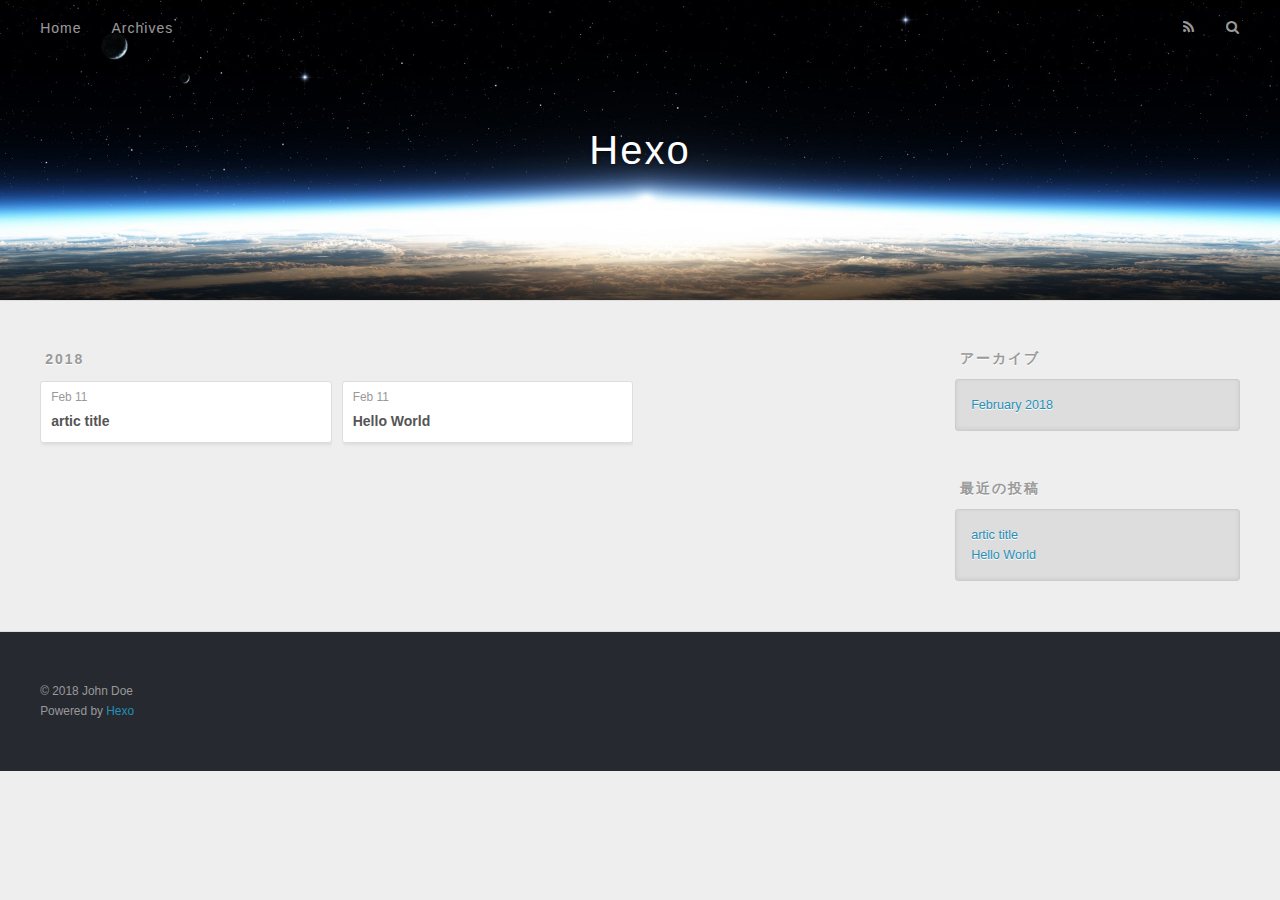
==== archives/index.html @ fb7ebce8 "Site updated: 2018-02-11 19:22:36" ====
<!DOCTYPE html>
<html>
<head>
  <meta charset="utf-8">
  

  
  <title>アーカイブ | Hexo</title>
  <meta name="viewport" content="width=device-width, initial-scale=1, maximum-scale=1">
  <meta property="og:type" content="website">
<meta property="og:title" content="Hexo">
<meta property="og:url" content="http://yoursite.com/archives/index.html">
<meta property="og:site_name" content="Hexo">
<meta name="twitter:card" content="summary">
<meta name="twitter:title" content="Hexo">
  
    <link rel="alternate" href="/atom.xml" title="Hexo" type="application/atom+xml">
  
  
    <link rel="icon" href="/favicon.png">
  
  
    <link href="//fonts.googleapis.com/css?family=Source+Code+Pro" rel="stylesheet" type="text/css">
  
  <link rel="stylesheet" href="/css/style.css">
</head>

<body>
  <div id="container">
    <div id="wrap">
      <header id="header">
  <div id="banner"></div>
  <div id="header-outer" class="outer">
    <div id="header-title" class="inner">
      <h1 id="logo-wrap">
        <a href="/" id="logo">Hexo</a>
      </h1>
      
    </div>
    <div id="header-inner" class="inner">
      <nav id="main-nav">
        <a id="main-nav-toggle" class="nav-icon"></a>
        
          <a class="main-nav-link" href="/">Home</a>
        
          <a class="main-nav-link" href="/archives">Archives</a>
        
      </nav>
      <nav id="sub-nav">
        
          <a id="nav-rss-link" class="nav-icon" href="/atom.xml" title="RSSフィード"></a>
        
        <a id="nav-search-btn" class="nav-icon" title="検索"></a>
      </nav>
      <div id="search-form-wrap">
        <form action="//google.com/search" method="get" accept-charset="UTF-8" class="search-form"><input type="search" name="q" class="search-form-input" placeholder="Search"><button type="submit" class="search-form-submit">&#xF002;</button><input type="hidden" name="sitesearch" value="http://yoursite.com"></form>
      </div>
    </div>
  </div>
</header>
      <div class="outer">
        <section id="main">
  
  
    
    
      
      
      <section class="archives-wrap">
        <div class="archive-year-wrap">
          <a href="/archives/2018" class="archive-year">2018</a>
        </div>
        <div class="archives">
    
    <article class="archive-article archive-type-post">
  <div class="archive-article-inner">
    <header class="archive-article-header">
      <a href="/2018/02/11/artic-title/" class="archive-article-date">
  <time datetime="2018-02-11T11:11:58.000Z" itemprop="datePublished">Feb 11</time>
</a>
      
  
    <h1 itemprop="name">
      <a class="archive-article-title" href="/2018/02/11/artic-title/">artic title</a>
    </h1>
  

    </header>
  </div>
</article>
  
    
    
    <article class="archive-article archive-type-post">
  <div class="archive-article-inner">
    <header class="archive-article-header">
      <a href="/2018/02/11/hello-world/" class="archive-article-date">
  <time datetime="2018-02-11T07:10:12.620Z" itemprop="datePublished">Feb 11</time>
</a>
      
  
    <h1 itemprop="name">
      <a class="archive-article-title" href="/2018/02/11/hello-world/">Hello World</a>
    </h1>
  

    </header>
  </div>
</article>
  
  
    </div></section>
  


</section>
        
          <aside id="sidebar">
  
    

  
    

  
    
  
    
  <div class="widget-wrap">
    <h3 class="widget-title">アーカイブ</h3>
    <div class="widget">
      <ul class="archive-list"><li class="archive-list-item"><a class="archive-list-link" href="/archives/2018/02/">February 2018</a></li></ul>
    </div>
  </div>


  
    
  <div class="widget-wrap">
    <h3 class="widget-title">最近の投稿</h3>
    <div class="widget">
      <ul>
        
          <li>
            <a href="/2018/02/11/artic-title/">artic title</a>
          </li>
        
          <li>
            <a href="/2018/02/11/hello-world/">Hello World</a>
          </li>
        
      </ul>
    </div>
  </div>

  
</aside>
        
      </div>
      <footer id="footer">
  
  <div class="outer">
    <div id="footer-info" class="inner">
      &copy; 2018 John Doe<br>
      Powered by <a href="http://hexo.io/" target="_blank">Hexo</a>
    </div>
  </div>
</footer>
    </div>
    <nav id="mobile-nav">
  
    <a href="/" class="mobile-nav-link">Home</a>
  
    <a href="/archives" class="mobile-nav-link">Archives</a>
  
</nav>
    

<script src="//ajax.googleapis.com/ajax/libs/jquery/2.0.3/jquery.min.js"></script>


  <link rel="stylesheet" href="/fancybox/jquery.fancybox.css">
  <script src="/fancybox/jquery.fancybox.pack.js"></script>


<script src="/js/script.js"></script>



  </div>
</body>
</html>
---- css/style.css ----
body {
  width: 100%;
}
body:before,
body:after {
  content: "";
  display: table;
}
body:after {
  clear: both;
}
html,
body,
div,
span,
applet,
object,
iframe,
h1,
h2,
h3,
h4,
h5,
h6,
p,
blockquote,
pre,
a,
abbr,
acronym,
address,
big,
cite,
code,
del,
dfn,
em,
img,
ins,
kbd,
q,
s,
samp,
small,
strike,
strong,
sub,
sup,
tt,
var,
dl,
dt,
dd,
ol,
ul,
li,
fieldset,
form,
label,
legend,
table,
caption,
tbody,
tfoot,
thead,
tr,
th,
td {
  margin: 0;
  padding: 0;
  border: 0;
  outline: 0;
  font-weight: inherit;
  font-style: inherit;
  font-family: inherit;
  font-size: 100%;
  vertical-align: baseline;
}
body {
  line-height: 1;
  color: #000;
  background: #fff;
}
ol,
ul {
  list-style: none;
}
table {
  border-collapse: separate;
  border-spacing: 0;
  vertical-align: middle;
}
caption,
th,
td {
  text-align: left;
  font-weight: normal;
  vertical-align: middle;
}
a img {
  border: none;
}
input,
button {
  margin: 0;
  padding: 0;
}
input::-moz-focus-inner,
button::-moz-focus-inner {
  border: 0;
  padding: 0;
}
@font-face {
  font-family: FontAwesome;
  font-style: normal;
  font-weight: normal;
  src: url("fonts/fontawesome-webfont.eot?v=#4.0.3");
  src: url("fonts/fontawesome-webfont.eot?#iefix&v=#4.0.3") format("embedded-opentype"), url("fonts/fontawesome-webfont.woff?v=#4.0.3") format("woff"), url("fonts/fontawesome-webfont.ttf?v=#4.0.3") format("truetype"), url("fonts/fontawesome-webfont.svg#fontawesomeregular?v=#4.0.3") format("svg");
}
html,
body,
#container {
  height: 100%;
}
body {
  background: #eee;
  font: 14px -apple-system, BlinkMacSystemFont, "Segoe UI", "Roboto", "Oxygen", "Ubuntu", "Cantarell", "Fira Sans", "Droid Sans", "Helvetica Neue", sans-serif;
  -webkit-text-size-adjust: 100%;
}
.outer {
  max-width: 1220px;
  margin: 0 auto;
  padding: 0 20px;
}
.outer:before,
.outer:after {
  content: "";
  display: table;
}
.outer:after {
  clear: both;
}
.inner {
  display: inline;
  float: left;
  width: 98.33333333333333%;
  margin: 0 0.833333333333333%;
}
.left,
.alignleft {
  float: left;
}
.right,
.alignright {
  float: right;
}
.clear {
  clear: both;
}
#container {
  position: relative;
}
.mobile-nav-on {
  overflow: hidden;
}
#wrap {
  height: 100%;
  width: 100%;
  position: absolute;
  top: 0;
  left: 0;
  -webkit-transition: 0.2s ease-out;
  -moz-transition: 0.2s ease-out;
  -ms-transition: 0.2s ease-out;
  transition: 0.2s ease-out;
  z-index: 1;
  background: #eee;
}
.mobile-nav-on #wrap {
  left: 280px;
}
@media screen and (min-width: 768px) {
  #main {
    display: inline;
    float: left;
    width: 73.33333333333333%;
    margin: 0 0.833333333333333%;
  }
}
.article-date,
.article-category-link,
.archive-year,
.widget-title {
  text-decoration: none;
  text-transform: uppercase;
  letter-spacing: 2px;
  color: #999;
  margin-bottom: 1em;
  margin-left: 5px;
  line-height: 1em;
  text-shadow: 0 1px #fff;
  font-weight: bold;
}
.article-inner,
.archive-article-inner {
  background: #fff;
  -webkit-box-shadow: 1px 2px 3px #ddd;
  box-shadow: 1px 2px 3px #ddd;
  border: 1px solid #ddd;
  border-radius: 3px;
}
.article-entry h1,
.widget h1 {
  font-size: 2em;
}
.article-entry h2,
.widget h2 {
  font-size: 1.5em;
}
.article-entry h3,
.widget h3 {
  font-size: 1.3em;
}
.article-entry h4,
.widget h4 {
  font-size: 1.2em;
}
.article-entry h5,
.widget h5 {
  font-size: 1em;
}
.article-entry h6,
.widget h6 {
  font-size: 1em;
  color: #999;
}
.article-entry hr,
.widget hr {
  border: 1px dashed #ddd;
}
.article-entry strong,
.widget strong {
  font-weight: bold;
}
.article-entry em,
.widget em,
.article-entry cite,
.widget cite {
  font-style: italic;
}
.article-entry sup,
.widget sup,
.article-entry sub,
.widget sub {
  font-size: 0.75em;
  line-height: 0;
  position: relative;
  vertical-align: baseline;
}
.article-entry sup,
.widget sup {
  top: -0.5em;
}
.article-entry sub,
.widget sub {
  bottom: -0.2em;
}
.article-entry small,
.widget small {
  font-size: 0.85em;
}
.article-entry acronym,
.widget acronym,
.article-entry abbr,
.widget abbr {
  border-bottom: 1px dotted;
}
.article-entry ul,
.widget ul,
.article-entry ol,
.widget ol,
.article-entry dl,
.widget dl {
  margin: 0 20px;
  line-height: 1.6em;
}
.article-entry ul ul,
.widget ul ul,
.article-entry ol ul,
.widget ol ul,
.article-entry ul ol,
.widget ul ol,
.article-entry ol ol,
.widget ol ol {
  margin-top: 0;
  margin-bottom: 0;
}
.article-entry ul,
.widget ul {
  list-style: disc;
}
.article-entry ol,
.widget ol {
  list-style: decimal;
}
.article-entry dt,
.widget dt {
  font-weight: bold;
}
#header {
  height: 300px;
  position: relative;
  border-bottom: 1px solid #ddd;
}
#header:before,
#header:after {
  content: "";
  position: absolute;
  left: 0;
  right: 0;
  height: 40px;
}
#header:before {
  top: 0;
  background: -webkit-linear-gradient(rgba(0,0,0,0.2), transparent);
  background: -moz-linear-gradient(rgba(0,0,0,0.2), transparent);
  background: -ms-linear-gradient(rgba(0,0,0,0.2), transparent);
  background: linear-gradient(rgba(0,0,0,0.2), transparent);
}
#header:after {
  bottom: 0;
  background: -webkit-linear-gradient(transparent, rgba(0,0,0,0.2));
  background: -moz-linear-gradient(transparent, rgba(0,0,0,0.2));
  background: -ms-linear-gradient(transparent, rgba(0,0,0,0.2));
  background: linear-gradient(transparent, rgba(0,0,0,0.2));
}
#header-outer {
  height: 100%;
  position: relative;
}
#header-inner {
  position: relative;
  overflow: hidden;
}
#banner {
  position: absolute;
  top: 0;
  left: 0;
  width: 100%;
  height: 100%;
  background: url("images/banner.jpg") center #000;
  -webkit-background-size: cover;
  -moz-background-size: cover;
  background-size: cover;
  z-index: -1;
}
#header-title {
  text-align: center;
  height: 40px;
  position: absolute;
  top: 50%;
  left: 0;
  margin-top: -20px;
}
#logo,
#subtitle {
  text-decoration: none;
  color: #fff;
  font-weight: 300;
  text-shadow: 0 1px 4px rgba(0,0,0,0.3);
}
#logo {
  font-size: 40px;
  line-height: 40px;
  letter-spacing: 2px;
}
#subtitle {
  font-size: 16px;
  line-height: 16px;
  letter-spacing: 1px;
}
#subtitle-wrap {
  margin-top: 16px;
}
#main-nav {
  float: left;
  margin-left: -15px;
}
.nav-icon,
.main-nav-link {
  float: left;
  color: #fff;
  opacity: 0.6;
  text-decoration: none;
  text-shadow: 0 1px rgba(0,0,0,0.2);
  -webkit-transition: opacity 0.2s;
  -moz-transition: opacity 0.2s;
  -ms-transition: opacity 0.2s;
  transition: opacity 0.2s;
  display: block;
  padding: 20px 15px;
}
.nav-icon:hover,
.main-nav-link:hover {
  opacity: 1;
}
.nav-icon {
  font-family: FontAwesome;
  text-align: center;
  font-size: 14px;
  width: 14px;
  height: 14px;
  padding: 20px 15px;
  position: relative;
  cursor: pointer;
}
.main-nav-link {
  font-weight: 300;
  letter-spacing: 1px;
}
@media screen and (max-width: 479px) {
  .main-nav-link {
    display: none;
  }
}
#main-nav-toggle {
  display: none;
}
#main-nav-toggle:before {
  content: "\f0c9";
}
@media screen and (max-width: 479px) {
  #main-nav-toggle {
    display: block;
  }
}
#sub-nav {
  float: right;
  margin-right: -15px;
}
#nav-rss-link:before {
  content: "\f09e";
}
#nav-search-btn:before {
  content: "\f002";
}
#search-form-wrap {
  position: absolute;
  top: 15px;
  width: 150px;
  height: 30px;
  right: -150px;
  opacity: 0;
  -webkit-transition: 0.2s ease-out;
  -moz-transition: 0.2s ease-out;
  -ms-transition: 0.2s ease-out;
  transition: 0.2s ease-out;
}
#search-form-wrap.on {
  opacity: 1;
  right: 0;
}
@media screen and (max-width: 479px) {
  #search-form-wrap {
    width: 100%;
    right: -100%;
  }
}
.search-form {
  position: absolute;
  top: 0;
  left: 0;
  right: 0;
  background: #fff;
  padding: 5px 15px;
  border-radius: 15px;
  -webkit-box-shadow: 0 0 10px rgba(0,0,0,0.3);
  box-shadow: 0 0 10px rgba(0,0,0,0.3);
}
.search-form-input {
  border: none;
  background: none;
  color: #555;
  width: 100%;
  font: 13px -apple-system, BlinkMacSystemFont, "Segoe UI", "Roboto", "Oxygen", "Ubuntu", "Cantarell", "Fira Sans", "Droid Sans", "Helvetica Neue", sans-serif;
  outline: none;
}
.search-form-input::-webkit-search-results-decoration,
.search-form-input::-webkit-search-cancel-button {
  -webkit-appearance: none;
}
.search-form-submit {
  position: absolute;
  top: 50%;
  right: 10px;
  margin-top: -7px;
  font: 13px FontAwesome;
  border: none;
  background: none;
  color: #bbb;
  cursor: pointer;
}
.search-form-submit:hover,
.search-form-submit:focus {
  color: #777;
}
.article {
  margin: 50px 0;
}
.article-inner {
  overflow: hidden;
}
.article-meta:before,
.article-meta:after {
  content: "";
  display: table;
}
.article-meta:after {
  clear: both;
}
.article-date {
  float: left;
}
.article-category {
  float: left;
  line-height: 1em;
  color: #ccc;
  text-shadow: 0 1px #fff;
  margin-left: 8px;
}
.article-category:before {
  content: "\2022";
}
.article-category-link {
  margin: 0 12px 1em;
}
.article-header {
  padding: 20px 20px 0;
}
.article-title {
  text-decoration: none;
  font-size: 2em;
  font-weight: bold;
  color: #555;
  line-height: 1.1em;
  -webkit-transition: color 0.2s;
  -moz-transition: color 0.2s;
  -ms-transition: color 0.2s;
  transition: color 0.2s;
}
a.article-title:hover {
  color: #258fb8;
}
.article-entry {
  color: #555;
  padding: 0 20px;
}
.article-entry:before,
.article-entry:after {
  content: "";
  display: table;
}
.article-entry:after {
  clear: both;
}
.article-entry p,
.article-entry table {
  line-height: 1.6em;
  margin: 1.6em 0;
}
.article-entry h1,
.article-entry h2,
.article-entry h3,
.article-entry h4,
.article-entry h5,
.article-entry h6 {
  font-weight: bold;
}
.article-entry h1,
.article-entry h2,
.article-entry h3,
.article-entry h4,
.article-entry h5,
.article-entry h6 {
  line-height: 1.1em;
  margin: 1.1em 0;
}
.article-entry a {
  color: #258fb8;
  text-decoration: none;
}
.article-entry a:hover {
  text-decoration: underline;
}
.article-entry ul,
.article-entry ol,
.article-entry dl {
  margin-top: 1.6em;
  margin-bottom: 1.6em;
}
.article-entry img,
.article-entry video {
  max-width: 100%;
  height: auto;
  display: block;
  margin: auto;
}
.article-entry iframe {
  border: none;
}
.article-entry table {
  width: 100%;
  border-collapse: collapse;
  border-spacing: 0;
}
.article-entry th {
  font-weight: bold;
  border-bottom: 3px solid #ddd;
  padding-bottom: 0.5em;
}
.article-entry td {
  border-bottom: 1px solid #ddd;
  padding: 10px 0;
}
.article-entry blockquote {
  font-family: Georgia, "Times New Roman", serif;
  font-size: 1.4em;
  margin: 1.6em 20px;
  text-align: center;
}
.article-entry blockquote footer {
  font-size: 14px;
  margin: 1.6em 0;
  font-family: -apple-system, BlinkMacSystemFont, "Segoe UI", "Roboto", "Oxygen", "Ubuntu", "Cantarell", "Fira Sans", "Droid Sans", "Helvetica Neue", sans-serif;
}
.article-entry blockquote footer cite:before {
  content: "—";
  padding: 0 0.5em;
}
.article-entry .pullquote {
  text-align: left;
  width: 45%;
  margin: 0;
}
.article-entry .pullquote.left {
  margin-left: 0.5em;
  margin-right: 1em;
}
.article-entry .pullquote.right {
  margin-right: 0.5em;
  margin-left: 1em;
}
.article-entry .caption {
  color: #999;
  display: block;
  font-size: 0.9em;
  margin-top: 0.5em;
  position: relative;
  text-align: center;
}
.article-entry .video-container {
  position: relative;
  padding-top: 56.25%;
  height: 0;
  overflow: hidden;
}
.article-entry .video-container iframe,
.article-entry .video-container object,
.article-entry .video-container embed {
  position: absolute;
  top: 0;
  left: 0;
  width: 100%;
  height: 100%;
  margin-top: 0;
}
.article-more-link a {
  display: inline-block;
  line-height: 1em;
  padding: 6px 15px;
  border-radius: 15px;
  background: #eee;
  color: #999;
  text-shadow: 0 1px #fff;
  text-decoration: none;
}
.article-more-link a:hover {
  background: #258fb8;
  color: #fff;
  text-decoration: none;
  text-shadow: 0 1px #1e7293;
}
.article-footer {
  font-size: 0.85em;
  line-height: 1.6em;
  border-top: 1px solid #ddd;
  padding-top: 1.6em;
  margin: 0 20px 20px;
}
.article-footer:before,
.article-footer:after {
  content: "";
  display: table;
}
.article-footer:after {
  clear: both;
}
.article-footer a {
  color: #999;
  text-decoration: none;
}
.article-footer a:hover {
  color: #555;
}
.article-tag-list-item {
  float: left;
  margin-right: 10px;
}
.article-tag-list-link:before {
  content: "#";
}
.article-comment-link {
  float: right;
}
.article-comment-link:before {
  content: "\f075";
  font-family: FontAwesome;
  padding-right: 8px;
}
.article-share-link {
  cursor: pointer;
  float: right;
  margin-left: 20px;
}
.article-share-link:before {
  content: "\f064";
  font-family: FontAwesome;
  padding-right: 6px;
}
#article-nav {
  position: relative;
}
#article-nav:before,
#article-nav:after {
  content: "";
  display: table;
}
#article-nav:after {
  clear: both;
}
@media screen and (min-width: 768px) {
  #article-nav {
    margin: 50px 0;
  }
  #article-nav:before {
    width: 8px;
    height: 8px;
    position: absolute;
    top: 50%;
    left: 50%;
    margin-top: -4px;
    margin-left: -4px;
    content: "";
    border-radius: 50%;
    background: #ddd;
    -webkit-box-shadow: 0 1px 2px #fff;
    box-shadow: 0 1px 2px #fff;
  }
}
.article-nav-link-wrap {
  text-decoration: none;
  text-shadow: 0 1px #fff;
  color: #999;
  -webkit-box-sizing: border-box;
  -moz-box-sizing: border-box;
  box-sizing: border-box;
  margin-top: 50px;
  text-align: center;
  display: block;
}
.article-nav-link-wrap:hover {
  color: #555;
}
@media screen and (min-width: 768px) {
  .article-nav-link-wrap {
    width: 50%;
    margin-top: 0;
  }
}
@media screen and (min-width: 768px) {
  #article-nav-newer {
    float: left;
    text-align: right;
    padding-right: 20px;
  }
}
@media screen and (min-width: 768px) {
  #article-nav-older {
    float: right;
    text-align: left;
    padding-left: 20px;
  }
}
.article-nav-caption {
  text-transform: uppercase;
  letter-spacing: 2px;
  color: #ddd;
  line-height: 1em;
  font-weight: bold;
}
#article-nav-newer .article-nav-caption {
  margin-right: -2px;
}
.article-nav-title {
  font-size: 0.85em;
  line-height: 1.6em;
  margin-top: 0.5em;
}
.article-share-box {
  position: absolute;
  display: none;
  background: #fff;
  -webkit-box-shadow: 1px 2px 10px rgba(0,0,0,0.2);
  box-shadow: 1px 2px 10px rgba(0,0,0,0.2);
  border-radius: 3px;
  margin-left: -145px;
  overflow: hidden;
  z-index: 1;
}
.article-share-box.on {
  display: block;
}
.article-share-input {
  width: 100%;
  background: none;
  -webkit-box-sizing: border-box;
  -moz-box-sizing: border-box;
  box-sizing: border-box;
  font: 14px -apple-system, BlinkMacSystemFont, "Segoe UI", "Roboto", "Oxygen", "Ubuntu", "Cantarell", "Fira Sans", "Droid Sans", "Helvetica Neue", sans-serif;
  padding: 0 15px;
  color: #555;
  outline: none;
  border: 1px solid #ddd;
  border-radius: 3px 3px 0 0;
  height: 36px;
  line-height: 36px;
}
.article-share-links {
  background: #eee;
}
.article-share-links:before,
.article-share-links:after {
  content: "";
  display: table;
}
.article-share-links:after {
  clear: both;
}
.article-share-twitter,
.article-share-facebook,
.article-share-pinterest,
.article-share-google {
  width: 50px;
  height: 36px;
  display: block;
  float: left;
  position: relative;
  color: #999;
  text-shadow: 0 1px #fff;
}
.article-share-twitter:before,
.article-share-facebook:before,
.article-share-pinterest:before,
.article-share-google:before {
  font-size: 20px;
  font-family: FontAwesome;
  width: 20px;
  height: 20px;
  position: absolute;
  top: 50%;
  left: 50%;
  margin-top: -10px;
  margin-left: -10px;
  text-align: center;
}
.article-share-twitter:hover,
.article-share-facebook:hover,
.article-share-pinterest:hover,
.article-share-google:hover {
  color: #fff;
}
.article-share-twitter:before {
  content: "\f099";
}
.article-share-twitter:hover {
  background: #00aced;
  text-shadow: 0 1px #008abe;
}
.article-share-facebook:before {
  content: "\f09a";
}
.article-share-facebook:hover {
  background: #3b5998;
  text-shadow: 0 1px #2f477a;
}
.article-share-pinterest:before {
  content: "\f0d2";
}
.article-share-pinterest:hover {
  background: #cb2027;
  text-shadow: 0 1px #a21a1f;
}
.article-share-google:before {
  content: "\f0d5";
}
.article-share-google:hover {
  background: #dd4b39;
  text-shadow: 0 1px #be3221;
}
.article-gallery {
  background: #000;
  position: relative;
}
.article-gallery-photos {
  position: relative;
  overflow: hidden;
}
.article-gallery-img {
  display: none;
  max-width: 100%;
}
.article-gallery-img:first-child {
  display: block;
}
.article-gallery-img.loaded {
  position: absolute;
  display: block;
}
.article-gallery-img img {
  display: block;
  max-width: 100%;
  margin: 0 auto;
}
#comments {
  background: #fff;
  -webkit-box-shadow: 1px 2px 3px #ddd;
  box-shadow: 1px 2px 3px #ddd;
  padding: 20px;
  border: 1px solid #ddd;
  border-radius: 3px;
  margin: 50px 0;
}
#comments a {
  color: #258fb8;
}
.archives-wrap {
  margin: 50px 0;
}
.archives:before,
.archives:after {
  content: "";
  display: table;
}
.archives:after {
  clear: both;
}
.archive-year-wrap {
  margin-bottom: 1em;
}
.archives {
  -webkit-column-gap: 10px;
  -moz-column-gap: 10px;
  column-gap: 10px;
}
@media screen and (min-width: 480px) and (max-width: 767px) {
  .archives {
    -webkit-column-count: 2;
    -moz-column-count: 2;
    column-count: 2;
  }
}
@media screen and (min-width: 768px) {
  .archives {
    -webkit-column-count: 3;
    -moz-column-count: 3;
    column-count: 3;
  }
}
.archive-article {
  -webkit-column-break-inside: avoid;
  page-break-inside: avoid;
  overflow: hidden;
  break-inside: avoid-column;
}
.archive-article-inner {
  padding: 10px;
  margin-bottom: 15px;
}
.archive-article-title {
  text-decoration: none;
  font-weight: bold;
  color: #555;
  -webkit-transition: color 0.2s;
  -moz-transition: color 0.2s;
  -ms-transition: color 0.2s;
  transition: color 0.2s;
  line-height: 1.6em;
}
.archive-article-title:hover {
  color: #258fb8;
}
.archive-article-footer {
  margin-top: 1em;
}
.archive-article-date {
  color: #999;
  text-decoration: none;
  font-size: 0.85em;
  line-height: 1em;
  margin-bottom: 0.5em;
  display: block;
}
#page-nav {
  margin: 50px auto;
  background: #fff;
  -webkit-box-shadow: 1px 2px 3px #ddd;
  box-shadow: 1px 2px 3px #ddd;
  border: 1px solid #ddd;
  border-radius: 3px;
  text-align: center;
  color: #999;
  overflow: hidden;
}
#page-nav:before,
#page-nav:after {
  content: "";
  display: table;
}
#page-nav:after {
  clear: both;
}
#page-nav a,
#page-nav span {
  padding: 10px 20px;
  line-height: 1;
  height: 2ex;
}
#page-nav a {
  color: #999;
  text-decoration: none;
}
#page-nav a:hover {
  background: #999;
  color: #fff;
}
#page-nav .prev {
  float: left;
}
#page-nav .next {
  float: right;
}
#page-nav .page-number {
  display: inline-block;
}
@media screen and (max-width: 479px) {
  #page-nav .page-number {
    display: none;
  }
}
#page-nav .current {
  color: #555;
  font-weight: bold;
}
#page-nav .space {
  color: #ddd;
}
#footer {
  background: #262a30;
  padding: 50px 0;
  border-top: 1px solid #ddd;
  color: #999;
}
#footer a {
  color: #258fb8;
  text-decoration: none;
}
#footer a:hover {
  text-decoration: underline;
}
#footer-info {
  line-height: 1.6em;
  font-size: 0.85em;
}
.article-entry pre,
.article-entry .highlight {
  background: #2d2d2d;
  margin: 0 -20px;
  padding: 15px 20px;
  border-style: solid;
  border-color: #ddd;
  border-width: 1px 0;
  overflow: auto;
  color: #ccc;
  line-height: 22.400000000000002px;
}
.article-entry .highlight .gutter pre,
.article-entry .gist .gist-file .gist-data .line-numbers {
  color: #666;
  font-size: 0.85em;
}
.article-entry pre,
.article-entry code {
  font-family: "Source Code Pro", Consolas, Monaco, Menlo, Consolas, monospace;
}
.article-entry code {
  background: #eee;
  text-shadow: 0 1px #fff;
  padding: 0 0.3em;
}
.article-entry pre code {
  background: none;
  text-shadow: none;
  padding: 0;
}
.article-entry .highlight pre {
  border: none;
  margin: 0;
  padding: 0;
}
.article-entry .highlight table {
  margin: 0;
  width: auto;
}
.article-entry .highlight td {
  border: none;
  padding: 0;
}
.article-entry .highlight figcaption {
  font-size: 0.85em;
  color: #999;
  line-height: 1em;
  margin-bottom: 1em;
}
.article-entry .highlight figcaption:before,
.article-entry .highlight figcaption:after {
  content: "";
  display: table;
}
.article-entry .highlight figcaption:after {
  clear: both;
}
.article-entry .highlight figcaption a {
  float: right;
}
.article-entry .highlight .gutter pre {
  text-align: right;
  padding-right: 20px;
}
.article-entry .highlight .line {
  height: 22.400000000000002px;
}
.article-entry .highlight .line.marked {
  background: #515151;
}
.article-entry .gist {
  margin: 0 -20px;
  border-style: solid;
  border-color: #ddd;
  border-width: 1px 0;
  background: #2d2d2d;
  padding: 15px 20px 15px 0;
}
.article-entry .gist .gist-file {
  border: none;
  font-family: "Source Code Pro", Consolas, Monaco, Menlo, Consolas, monospace;
  margin: 0;
}
.article-entry .gist .gist-file .gist-data {
  background: none;
  border: none;
}
.article-entry .gist .gist-file .gist-data .line-numbers {
  background: none;
  border: none;
  padding: 0 20px 0 0;
}
.article-entry .gist .gist-file .gist-data .line-data {
  padding: 0 !important;
}
.article-entry .gist .gist-file .highlight {
  margin: 0;
  padding: 0;
  border: none;
}
.article-entry .gist .gist-file .gist-meta {
  background: #2d2d2d;
  color: #999;
  font: 0.85em -apple-system, BlinkMacSystemFont, "Segoe UI", "Roboto", "Oxygen", "Ubuntu", "Cantarell", "Fira Sans", "Droid Sans", "Helvetica Neue", sans-serif;
  text-shadow: 0 0;
  padding: 0;
  margin-top: 1em;
  margin-left: 20px;
}
.article-entry .gist .gist-file .gist-meta a {
  color: #258fb8;
  font-weight: normal;
}
.article-entry .gist .gist-file .gist-meta a:hover {
  text-decoration: underline;
}
pre .comment,
pre .title {
  color: #999;
}
pre .variable,
pre .attribute,
pre .tag,
pre .regexp,
pre .ruby .constant,
pre .xml .tag .title,
pre .xml .pi,
pre .xml .doctype,
pre .html .doctype,
pre .css .id,
pre .css .class,
pre .css .pseudo {
  color: #f2777a;
}
pre .number,
pre .preprocessor,
pre .built_in,
pre .literal,
pre .params,
pre .constant {
  color: #f99157;
}
pre .class,
pre .ruby .class .title,
pre .css .rules .attribute {
  color: #9c9;
}
pre .string,
pre .value,
pre .inheritance,
pre .header,
pre .ruby .symbol,
pre .xml .cdata {
  color: #9c9;
}
pre .css .hexcolor {
  color: #6cc;
}
pre .function,
pre .python .decorator,
pre .python .title,
pre .ruby .function .title,
pre .ruby .title .keyword,
pre .perl .sub,
pre .javascript .title,
pre .coffeescript .title {
  color: #69c;
}
pre .keyword,
pre .javascript .function {
  color: #c9c;
}
@media screen and (max-width: 479px) {
  #mobile-nav {
    position: absolute;
    top: 0;
    left: 0;
    width: 280px;
    height: 100%;
    background: #191919;
    border-right: 1px solid #fff;
  }
}
@media screen and (max-width: 479px) {
  .mobile-nav-link {
    display: block;
    color: #999;
    text-decoration: none;
    padding: 15px 20px;
    font-weight: bold;
  }
  .mobile-nav-link:hover {
    color: #fff;
  }
}
@media screen and (min-width: 768px) {
  #sidebar {
    display: inline;
    float: left;
    width: 23.333333333333332%;
    margin: 0 0.833333333333333%;
  }
}
.widget-wrap {
  margin: 50px 0;
}
.widget {
  color: #777;
  text-shadow: 0 1px #fff;
  background: #ddd;
  -webkit-box-shadow: 0 -1px 4px #ccc inset;
  box-shadow: 0 -1px 4px #ccc inset;
  border: 1px solid #ccc;
  padding: 15px;
  border-radius: 3px;
}
.widget a {
  color: #258fb8;
  text-decoration: none;
}
.widget a:hover {
  text-decoration: underline;
}
.widget ul ul,
.widget ol ul,
.widget dl ul,
.widget ul ol,
.widget ol ol,
.widget dl ol,
.widget ul dl,
.widget ol dl,
.widget dl dl {
  margin-left: 15px;
  list-style: disc;
}
.widget {
  line-height: 1.6em;
  word-wrap: break-word;
  font-size: 0.9em;
}
.widget ul,
.widget ol {
  list-style: none;
  margin: 0;
}
.widget ul ul,
.widget ol ul,
.widget ul ol,
.widget ol ol {
  margin: 0 20px;
}
.widget ul ul,
.widget ol ul {
  list-style: disc;
}
.widget ul ol,
.widget ol ol {
  list-style: decimal;
}
.category-list-count,
.tag-list-count,
.archive-list-count {
  padding-left: 5px;
  color: #999;
  font-size: 0.85em;
}
.category-list-count:before,
.tag-list-count:before,
.archive-list-count:before {
  content: "(";
}
.category-list-count:after,
.tag-list-count:after,
.archive-list-count:after {
  content: ")";
}
.tagcloud a {
  margin-right: 5px;
  display: inline-block;
}
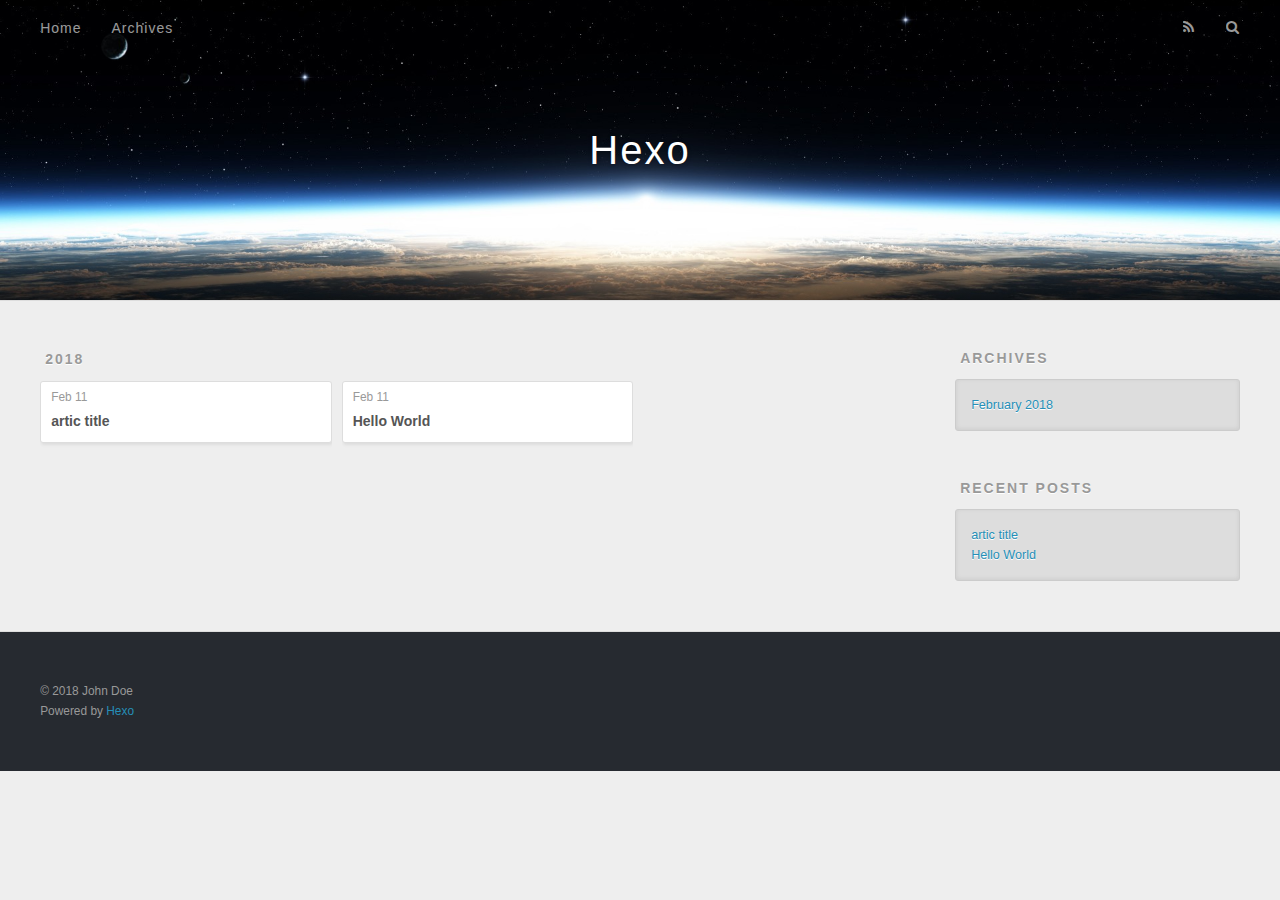
==== commit 6d27d595: "Site updated: 2018-02-11 19:49:24" ====
--- a/archives/index.html
+++ b/archives/index.html
@@ -5,7 +5,7 @@
   
 
   
-  <title>アーカイブ | Hexo</title>
+  <title>Archives | Hexo</title>
   <meta name="viewport" content="width=device-width, initial-scale=1, maximum-scale=1">
   <meta property="og:type" content="website">
 <meta property="og:title" content="Hexo">
@@ -48,9 +48,9 @@
       </nav>
       <nav id="sub-nav">
         
-          <a id="nav-rss-link" class="nav-icon" href="/atom.xml" title="RSSフィード"></a>
+          <a id="nav-rss-link" class="nav-icon" href="/atom.xml" title="RSS Feed"></a>
         
-        <a id="nav-search-btn" class="nav-icon" title="検索"></a>
+        <a id="nav-search-btn" class="nav-icon" title="Search"></a>
       </nav>
       <div id="search-form-wrap">
         <form action="//google.com/search" method="get" accept-charset="UTF-8" class="search-form"><input type="search" name="q" class="search-form-input" placeholder="Search"><button type="submit" class="search-form-submit">&#xF002;</button><input type="hidden" name="sitesearch" value="http://yoursite.com"></form>
@@ -127,7 +127,7 @@
   
     
   <div class="widget-wrap">
-    <h3 class="widget-title">アーカイブ</h3>
+    <h3 class="widget-title">Archives</h3>
     <div class="widget">
       <ul class="archive-list"><li class="archive-list-item"><a class="archive-list-link" href="/archives/2018/02/">February 2018</a></li></ul>
     </div>
@@ -137,7 +137,7 @@
   
     
   <div class="widget-wrap">
-    <h3 class="widget-title">最近の投稿</h3>
+    <h3 class="widget-title">Recent Posts</h3>
     <div class="widget">
       <ul>
         
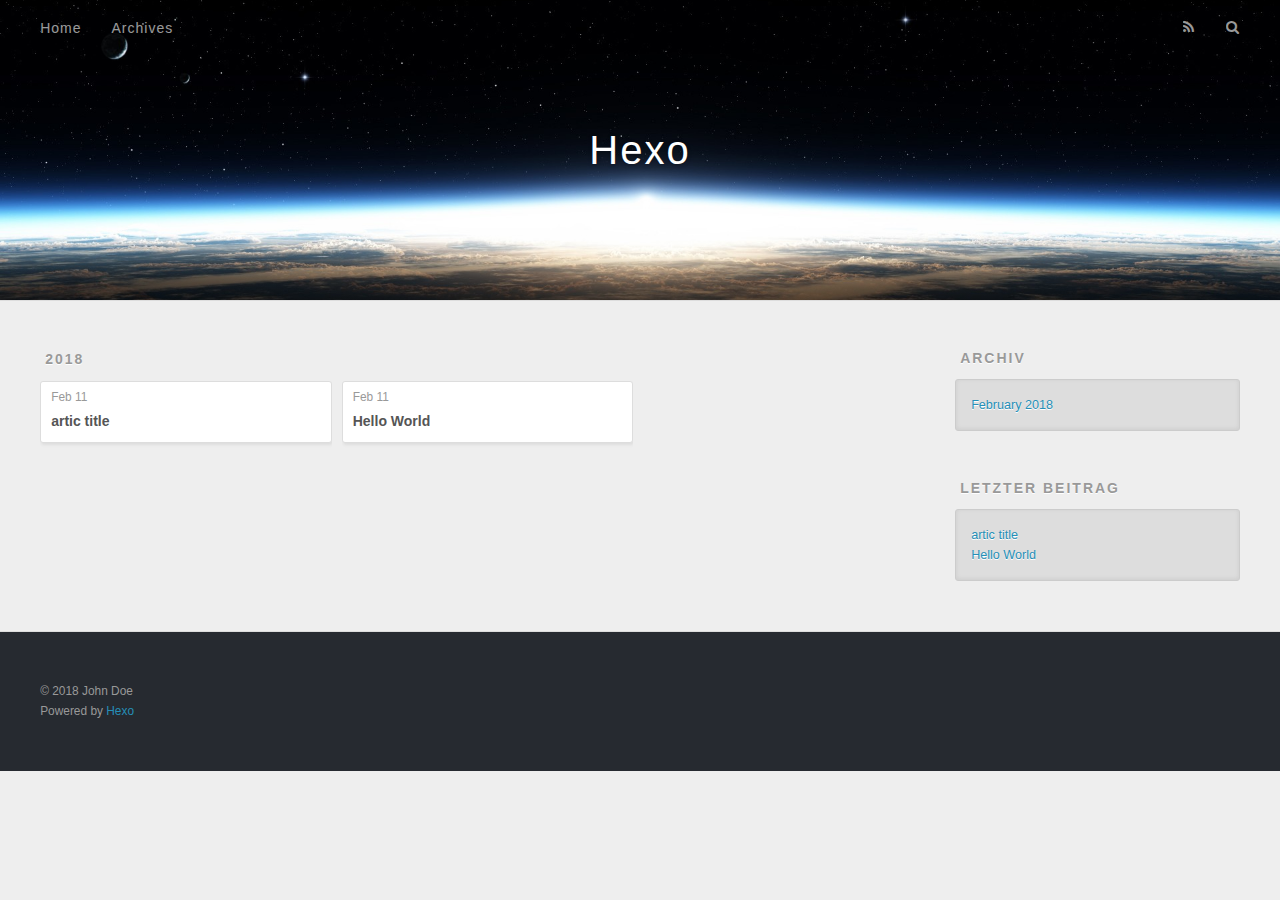
==== commit 8e540820: "Site updated: 2018-02-11 19:53:26" ====
--- a/archives/index.html
+++ b/archives/index.html
@@ -5,7 +5,7 @@
   
 
   
-  <title>Archives | Hexo</title>
+  <title>Archiv | Hexo</title>
   <meta name="viewport" content="width=device-width, initial-scale=1, maximum-scale=1">
   <meta property="og:type" content="website">
 <meta property="og:title" content="Hexo">
@@ -50,7 +50,7 @@
         
           <a id="nav-rss-link" class="nav-icon" href="/atom.xml" title="RSS Feed"></a>
         
-        <a id="nav-search-btn" class="nav-icon" title="Search"></a>
+        <a id="nav-search-btn" class="nav-icon" title="Suche"></a>
       </nav>
       <div id="search-form-wrap">
         <form action="//google.com/search" method="get" accept-charset="UTF-8" class="search-form"><input type="search" name="q" class="search-form-input" placeholder="Search"><button type="submit" class="search-form-submit">&#xF002;</button><input type="hidden" name="sitesearch" value="http://yoursite.com"></form>
@@ -127,7 +127,7 @@
   
     
   <div class="widget-wrap">
-    <h3 class="widget-title">Archives</h3>
+    <h3 class="widget-title">Archiv</h3>
     <div class="widget">
       <ul class="archive-list"><li class="archive-list-item"><a class="archive-list-link" href="/archives/2018/02/">February 2018</a></li></ul>
     </div>
@@ -137,7 +137,7 @@
   
     
   <div class="widget-wrap">
-    <h3 class="widget-title">Recent Posts</h3>
+    <h3 class="widget-title">letzter Beitrag</h3>
     <div class="widget">
       <ul>
         
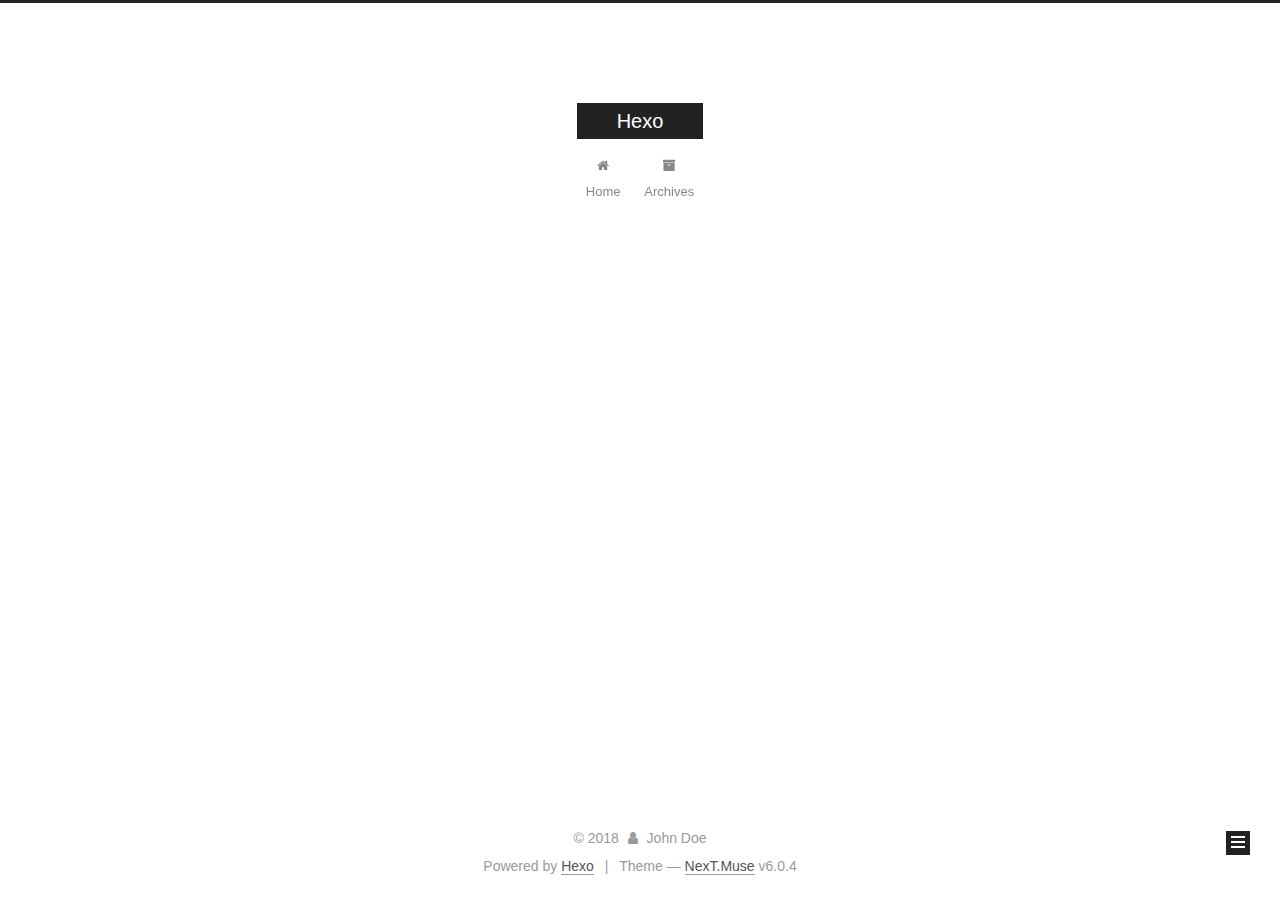
==== commit 487add21: "Site updated: 2018-02-11 19:58:46" ====
--- a/archives/index.html
+++ b/archives/index.html
@@ -1,192 +1,611 @@
 <!DOCTYPE html>
-<html>
+
+
+
+  
+
+
+<html class="theme-next muse use-motion" lang="">
 <head>
-  <meta charset="utf-8">
-  
-
-  
-  <title>Archiv | Hexo</title>
-  <meta name="viewport" content="width=device-width, initial-scale=1, maximum-scale=1">
-  <meta property="og:type" content="website">
+  <meta charset="UTF-8"/>
+<meta http-equiv="X-UA-Compatible" content="IE=edge" />
+<meta name="viewport" content="width=device-width, initial-scale=1, maximum-scale=1"/>
+<meta name="theme-color" content="#222">
+
+
+
+
+
+
+
+
+
+
+
+
+<meta http-equiv="Cache-Control" content="no-transform" />
+<meta http-equiv="Cache-Control" content="no-siteapp" />
+
+
+
+
+
+
+
+
+
+
+
+
+
+
+
+
+
+
+
+
+
+
+<link href="/lib/font-awesome/css/font-awesome.min.css?v=4.6.2" rel="stylesheet" type="text/css" />
+
+<link href="/css/main.css?v=6.0.4" rel="stylesheet" type="text/css" />
+
+
+  <link rel="apple-touch-icon" sizes="180x180" href="/images/apple-touch-icon-next.png?v=6.0.4">
+
+
+  <link rel="icon" type="image/png" sizes="32x32" href="/images/favicon-32x32-next.png?v=6.0.4">
+
+
+  <link rel="icon" type="image/png" sizes="16x16" href="/images/favicon-16x16-next.png?v=6.0.4">
+
+
+  <link rel="mask-icon" href="/images/logo.svg?v=6.0.4" color="#222">
+
+
+
+
+
+
+
+
+
+<script type="text/javascript" id="hexo.configurations">
+  var NexT = window.NexT || {};
+  var CONFIG = {
+    root: '/',
+    scheme: 'Muse',
+    version: '6.0.4',
+    sidebar: {"position":"left","display":"post","offset":12,"b2t":false,"scrollpercent":false,"onmobile":false},
+    fancybox: false,
+    fastclick: false,
+    lazyload: false,
+    tabs: true,
+    motion: {"enable":true,"async":false,"transition":{"post_block":"fadeIn","post_header":"slideDownIn","post_body":"slideDownIn","coll_header":"slideLeftIn","sidebar":"slideUpIn"}},
+    algolia: {
+      applicationID: '',
+      apiKey: '',
+      indexName: '',
+      hits: {"per_page":10},
+      labels: {"input_placeholder":"Search for Posts","hits_empty":"We didn't find any results for the search: ${query}","hits_stats":"${hits} results found in ${time} ms"}
+    }
+  };
+</script>
+
+
+  
+
+
+
+
+  
+  <meta name="keywords" content="Hexo, NexT" />
+
+
+<meta property="og:type" content="website">
 <meta property="og:title" content="Hexo">
 <meta property="og:url" content="http://yoursite.com/archives/index.html">
 <meta property="og:site_name" content="Hexo">
 <meta name="twitter:card" content="summary">
 <meta name="twitter:title" content="Hexo">
-  
-    <link rel="alternate" href="/atom.xml" title="Hexo" type="application/atom+xml">
-  
-  
-    <link rel="icon" href="/favicon.png">
-  
-  
-    <link href="//fonts.googleapis.com/css?family=Source+Code+Pro" rel="stylesheet" type="text/css">
-  
-  <link rel="stylesheet" href="/css/style.css">
+
+
+
+
+
+
+  <link rel="canonical" href="http://yoursite.com/archives/"/>
+
+
+
+<script type="text/javascript" id="page.configurations">
+  CONFIG.page = {
+    sidebar: "",
+  };
+</script>
+  <title>Archive | Hexo</title>
+  
+
+
+
+
+
+
+
+
+
+  <noscript>
+  <style type="text/css">
+    .use-motion .motion-element,
+    .use-motion .brand,
+    .use-motion .menu-item,
+    .sidebar-inner,
+    .use-motion .post-block,
+    .use-motion .pagination,
+    .use-motion .comments,
+    .use-motion .post-header,
+    .use-motion .post-body,
+    .use-motion .collection-title { opacity: initial; }
+
+    .use-motion .logo,
+    .use-motion .site-title,
+    .use-motion .site-subtitle {
+      opacity: initial;
+      top: initial;
+    }
+
+    .use-motion {
+      .logo-line-before i { left: initial; }
+      .logo-line-after i { right: initial; }
+    }
+  </style>
+</noscript>
+
 </head>
 
-<body>
-  <div id="container">
-    <div id="wrap">
-      <header id="header">
-  <div id="banner"></div>
-  <div id="header-outer" class="outer">
-    <div id="header-title" class="inner">
-      <h1 id="logo-wrap">
-        <a href="/" id="logo">Hexo</a>
-      </h1>
-      
+<body itemscope itemtype="http://schema.org/WebPage" lang="">
+
+  
+  
+    
+  
+
+  <div class="container sidebar-position-left page-archive">
+    <div class="headband"></div>
+
+    <header id="header" class="header" itemscope itemtype="http://schema.org/WPHeader">
+      <div class="header-inner"> <div class="site-brand-wrapper">
+  <div class="site-meta ">
+    
+
+    <div class="custom-logo-site-title">
+      <a href="/"  class="brand" rel="start">
+        <span class="logo-line-before"><i></i></span>
+        <span class="site-title">Hexo</span>
+        <span class="logo-line-after"><i></i></span>
+      </a>
     </div>
-    <div id="header-inner" class="inner">
-      <nav id="main-nav">
-        <a id="main-nav-toggle" class="nav-icon"></a>
-        
-          <a class="main-nav-link" href="/">Home</a>
-        
-          <a class="main-nav-link" href="/archives">Archives</a>
-        
-      </nav>
-      <nav id="sub-nav">
-        
-          <a id="nav-rss-link" class="nav-icon" href="/atom.xml" title="RSS Feed"></a>
-        
-        <a id="nav-search-btn" class="nav-icon" title="Suche"></a>
-      </nav>
-      <div id="search-form-wrap">
-        <form action="//google.com/search" method="get" accept-charset="UTF-8" class="search-form"><input type="search" name="q" class="search-form-input" placeholder="Search"><button type="submit" class="search-form-submit">&#xF002;</button><input type="hidden" name="sitesearch" value="http://yoursite.com"></form>
+      
+        <p class="site-subtitle"></p>
+      
+  </div>
+
+  <div class="site-nav-toggle">
+    <button>
+      <span class="btn-bar"></span>
+      <span class="btn-bar"></span>
+      <span class="btn-bar"></span>
+    </button>
+  </div>
+</div>
+
+<nav class="site-nav">
+  
+
+  
+    <ul id="menu" class="menu">
+      
+        
+        <li class="menu-item menu-item-home">
+          <a href="/" rel="section">
+            <i class="menu-item-icon fa fa-fw fa-home"></i> <br />Home</a>
+        </li>
+      
+        
+        <li class="menu-item menu-item-archives">
+          <a href="/archives/" rel="section">
+            <i class="menu-item-icon fa fa-fw fa-archive"></i> <br />Archives</a>
+        </li>
+      
+
+      
+    </ul>
+  
+
+  
+</nav>
+
+
+  
+
+
+
+ </div>
+    </header>
+
+    
+
+
+    <main id="main" class="main">
+      <div class="main-inner">
+        <div class="content-wrap">
+          <div id="content" class="content">
+            
+
+  
+  
+  
+  <div class="post-block archive">
+    <div id="posts" class="posts-collapse">
+      <span class="archive-move-on"></span>
+
+      
+      <span class="archive-page-counter">
+        
+        
+        
+          
+        
+        Um..! 2 posts in total. Keep on posting.
+      </span>
+      
+
+      
+
+        
+        
+        
+
+        
+          
+          <div class="collection-title">
+            <h1 class="archive-year" id="archive-year-2018">2018</h1>
+          </div>
+        
+        
+
+        
+
+  <article class="post post-type-normal" itemscope itemtype="http://schema.org/Article">
+    <header class="post-header">
+
+      <h2 class="post-title">
+        
+            <a class="post-title-link" href="/2018/02/11/artic-title/" itemprop="url">
+              
+                <span itemprop="name">artic title</span>
+              
+            </a>
+        
+      </h2>
+
+      <div class="post-meta">
+        <time class="post-time" itemprop="dateCreated"
+              datetime="2018-02-11T19:11:58+08:00"
+              content="2018-02-11" >
+          02-11
+        </time>
       </div>
+
+    </header>
+  </article>
+
+
+
+      
+
+        
+        
+        
+
+        
+        
+
+        
+
+  <article class="post post-type-normal" itemscope itemtype="http://schema.org/Article">
+    <header class="post-header">
+
+      <h2 class="post-title">
+        
+            <a class="post-title-link" href="/2018/02/11/hello-world/" itemprop="url">
+              
+                <span itemprop="name">Hello World</span>
+              
+            </a>
+        
+      </h2>
+
+      <div class="post-meta">
+        <time class="post-time" itemprop="dateCreated"
+              datetime="2018-02-11T15:10:12+08:00"
+              content="2018-02-11" >
+          02-11
+        </time>
+      </div>
+
+    </header>
+  </article>
+
+
+
+      
+
     </div>
   </div>
-</header>
-      <div class="outer">
-        <section id="main">
-  
-  
-    
-    
-      
-      
-      <section class="archives-wrap">
-        <div class="archive-year-wrap">
-          <a href="/archives/2018" class="archive-year">2018</a>
+  
+  
+  
+
+  
+
+
+
+          </div>
+          
+
         </div>
-        <div class="archives">
-    
-    <article class="archive-article archive-type-post">
-  <div class="archive-article-inner">
-    <header class="archive-article-header">
-      <a href="/2018/02/11/artic-title/" class="archive-article-date">
-  <time datetime="2018-02-11T11:11:58.000Z" itemprop="datePublished">Feb 11</time>
-</a>
-      
-  
-    <h1 itemprop="name">
-      <a class="archive-article-title" href="/2018/02/11/artic-title/">artic title</a>
-    </h1>
-  
-
-    </header>
-  </div>
-</article>
-  
-    
-    
-    <article class="archive-article archive-type-post">
-  <div class="archive-article-inner">
-    <header class="archive-article-header">
-      <a href="/2018/02/11/hello-world/" class="archive-article-date">
-  <time datetime="2018-02-11T07:10:12.620Z" itemprop="datePublished">Feb 11</time>
-</a>
-      
-  
-    <h1 itemprop="name">
-      <a class="archive-article-title" href="/2018/02/11/hello-world/">Hello World</a>
-    </h1>
-  
-
-    </header>
-  </div>
-</article>
-  
-  
-    </div></section>
-  
-
-
-</section>
-        
-          <aside id="sidebar">
-  
-    
-
-  
-    
-
-  
-    
-  
-    
-  <div class="widget-wrap">
-    <h3 class="widget-title">Archiv</h3>
-    <div class="widget">
-      <ul class="archive-list"><li class="archive-list-item"><a class="archive-list-link" href="/archives/2018/02/">February 2018</a></li></ul>
+        
+          
+  
+  <div class="sidebar-toggle">
+    <div class="sidebar-toggle-line-wrap">
+      <span class="sidebar-toggle-line sidebar-toggle-line-first"></span>
+      <span class="sidebar-toggle-line sidebar-toggle-line-middle"></span>
+      <span class="sidebar-toggle-line sidebar-toggle-line-last"></span>
     </div>
   </div>
 
-
-  
+  <aside id="sidebar" class="sidebar">
     
-  <div class="widget-wrap">
-    <h3 class="widget-title">letzter Beitrag</h3>
-    <div class="widget">
-      <ul>
-        
-          <li>
-            <a href="/2018/02/11/artic-title/">artic title</a>
-          </li>
-        
-          <li>
-            <a href="/2018/02/11/hello-world/">Hello World</a>
-          </li>
-        
-      </ul>
+    <div class="sidebar-inner">
+
+      
+
+      
+
+      <section class="site-overview-wrap sidebar-panel sidebar-panel-active">
+        <div class="site-overview">
+          <div class="site-author motion-element" itemprop="author" itemscope itemtype="http://schema.org/Person">
+            
+              <p class="site-author-name" itemprop="name">John Doe</p>
+              <p class="site-description motion-element" itemprop="description"></p>
+          </div>
+
+          
+            <nav class="site-state motion-element">
+              
+                <div class="site-state-item site-state-posts">
+                
+                  <a href="/archives/">
+                
+                    <span class="site-state-item-count">2</span>
+                    <span class="site-state-item-name">posts</span>
+                  </a>
+                </div>
+              
+
+              
+
+              
+            </nav>
+          
+
+          
+
+          
+
+          
+          
+
+          
+          
+
+          
+            
+          
+          
+
+        </div>
+      </section>
+
+      
+
+      
+
     </div>
+  </aside>
+
+
+        
+      </div>
+    </main>
+
+    <footer id="footer" class="footer">
+      <div class="footer-inner">
+        <div class="copyright">&copy; <span itemprop="copyrightYear">2018</span>
+  <span class="with-love">
+    <i class="fa fa-user"></i>
+  </span>
+  <span class="author" itemprop="copyrightHolder">John Doe</span>
+
+  
+
+  
+</div>
+
+
+
+
+  <div class="powered-by">Powered by <a class="theme-link" target="_blank" href="https://hexo.io">Hexo</a></div>
+
+
+
+  <span class="post-meta-divider">|</span>
+
+
+
+  <div class="theme-info">Theme &mdash; <a class="theme-link" target="_blank" href="https://github.com/theme-next/hexo-theme-next">NexT.Muse</a> v6.0.4</div>
+
+
+
+
+        
+
+
+
+
+
+
+
+
+        
+      </div>
+    </footer>
+
+    
+      <div class="back-to-top">
+        <i class="fa fa-arrow-up"></i>
+        
+      </div>
+    
+
+    
+
   </div>
 
   
-</aside>
-        
-      </div>
-      <footer id="footer">
-  
-  <div class="outer">
-    <div id="footer-info" class="inner">
-      &copy; 2018 John Doe<br>
-      Powered by <a href="http://hexo.io/" target="_blank">Hexo</a>
-    </div>
-  </div>
-</footer>
-    </div>
-    <nav id="mobile-nav">
-  
-    <a href="/" class="mobile-nav-link">Home</a>
-  
-    <a href="/archives" class="mobile-nav-link">Archives</a>
-  
-</nav>
-    
-
-<script src="//ajax.googleapis.com/ajax/libs/jquery/2.0.3/jquery.min.js"></script>
-
-
-  <link rel="stylesheet" href="/fancybox/jquery.fancybox.css">
-  <script src="/fancybox/jquery.fancybox.pack.js"></script>
-
-
-<script src="/js/script.js"></script>
-
-
-
-  </div>
+
+<script type="text/javascript">
+  if (Object.prototype.toString.call(window.Promise) !== '[object Function]') {
+    window.Promise = null;
+  }
+</script>
+
+
+
+
+
+
+
+
+
+
+
+
+
+
+
+
+
+
+
+
+
+
+
+
+
+
+  
+  
+    <script type="text/javascript" src="/lib/jquery/index.js?v=2.1.3"></script>
+  
+
+  
+  
+    <script type="text/javascript" src="/lib/velocity/velocity.min.js?v=1.2.1"></script>
+  
+
+  
+  
+    <script type="text/javascript" src="/lib/velocity/velocity.ui.min.js?v=1.2.1"></script>
+  
+
+
+  
+
+
+  <script type="text/javascript" src="/js/src/utils.js?v=6.0.4"></script>
+
+  <script type="text/javascript" src="/js/src/motion.js?v=6.0.4"></script>
+
+
+
+  
+  
+
+  
+
+  
+
+
+  <script type="text/javascript" src="/js/src/bootstrap.js?v=6.0.4"></script>
+
+
+
+  
+
+
+
+	
+
+
+
+
+
+  
+
+
+
+
+
+  
+
+
+
+
+
+
+
+
+
+
+  
+
+
+
+
+
+  
+
+  
+
+  
+
+  
+
+  
+  
+
+  
+
+  
+
+  
+
+  
+
 </body>
-</html>+</html>
--- a/css/main.css
+++ b/css/main.css
@@ -0,0 +1,2461 @@
+/* normalize.css v3.0.2 | MIT License | git.io/normalize */
+html {
+  font-family: sans-serif; /* 1 */
+  -ms-text-size-adjust: 100%; /* 2 */
+  -webkit-text-size-adjust: 100%; /* 2 */
+}
+body {
+  margin: 0;
+}
+article,
+aside,
+details,
+figcaption,
+figure,
+footer,
+header,
+hgroup,
+main,
+menu,
+nav,
+section,
+summary {
+  display: block;
+}
+audio,
+canvas,
+progress,
+video {
+  display: inline-block; /* 1 */
+  vertical-align: baseline; /* 2 */
+}
+audio:not([controls]) {
+  display: none;
+  height: 0;
+}
+[hidden],
+template {
+  display: none;
+}
+a {
+  background-color: transparent;
+}
+a:active,
+a:hover {
+  outline: 0;
+}
+abbr[title] {
+  border-bottom: 1px dotted;
+}
+b,
+strong {
+  font-weight: bold;
+}
+dfn {
+  font-style: italic;
+}
+h1 {
+  font-size: 2em;
+  margin: 0.67em 0;
+}
+mark {
+  background: #ff0;
+  color: #000;
+}
+small {
+  font-size: 80%;
+}
+sub,
+sup {
+  font-size: 75%;
+  line-height: 0;
+  position: relative;
+  vertical-align: baseline;
+}
+sup {
+  top: -0.5em;
+}
+sub {
+  bottom: -0.25em;
+}
+img {
+  border: 0;
+}
+svg:not(:root) {
+  overflow: hidden;
+}
+figure {
+  margin: 1em 40px;
+}
+hr {
+  -moz-box-sizing: content-box;
+  box-sizing: content-box;
+  height: 0;
+}
+pre {
+  overflow: auto;
+}
+code,
+kbd,
+pre,
+samp {
+  font-family: monospace, monospace;
+  font-size: 1em;
+}
+button,
+input,
+optgroup,
+select,
+textarea {
+  color: inherit; /* 1 */
+  font: inherit; /* 2 */
+  margin: 0; /* 3 */
+}
+button {
+  overflow: visible;
+}
+button,
+select {
+  text-transform: none;
+}
+button,
+html input[type="button"],
+input[type="reset"],
+input[type="submit"] {
+  -webkit-appearance: button; /* 2 */
+  cursor: pointer; /* 3 */
+}
+button[disabled],
+html input[disabled] {
+  cursor: default;
+}
+button::-moz-focus-inner,
+input::-moz-focus-inner {
+  border: 0;
+  padding: 0;
+}
+input {
+  line-height: normal;
+}
+input[type="checkbox"],
+input[type="radio"] {
+  box-sizing: border-box; /* 1 */
+  padding: 0; /* 2 */
+}
+input[type="number"]::-webkit-inner-spin-button,
+input[type="number"]::-webkit-outer-spin-button {
+  height: auto;
+}
+input[type="search"] {
+  -webkit-appearance: textfield; /* 1 */
+  -moz-box-sizing: content-box;
+  -webkit-box-sizing: content-box; /* 2 */
+  box-sizing: content-box;
+}
+input[type="search"]::-webkit-search-cancel-button,
+input[type="search"]::-webkit-search-decoration {
+  -webkit-appearance: none;
+}
+fieldset {
+  border: 1px solid #c0c0c0;
+  margin: 0 2px;
+  padding: 0.35em 0.625em 0.75em;
+}
+legend {
+  border: 0; /* 1 */
+  padding: 0; /* 2 */
+}
+textarea {
+  overflow: auto;
+}
+optgroup {
+  font-weight: bold;
+}
+table {
+  border-collapse: collapse;
+  border-spacing: 0;
+}
+td,
+th {
+  padding: 0;
+}
+::selection {
+  background: #262a30;
+  color: #fff;
+}
+body {
+  position: relative;
+  font-family: 'Lato', "PingFang SC", "Microsoft YaHei", sans-serif;
+  font-size: 14px;
+  line-height: 2;
+  color: #555;
+  background: #fff;
+}
+@media (max-width: 767px) {
+  body {
+    padding-right: 0 !important;
+  }
+}
+@media (min-width: 768px) and (max-width: 991px) {
+  body {
+    padding-right: 0 !important;
+  }
+}
+@media (min-width: 1600px) {
+  body {
+    font-size: 16px;
+  }
+}
+h1,
+h2,
+h3,
+h4,
+h5,
+h6 {
+  margin: 0;
+  padding: 0;
+  font-weight: bold;
+  line-height: 1.5;
+  font-family: 'Lato', "PingFang SC", "Microsoft YaHei", sans-serif;
+}
+h2,
+h3,
+h4,
+h5,
+h6 {
+  margin: 20px 0 15px;
+}
+h1 {
+  font-size: 22px;
+}
+@media (max-width: 767px) {
+  h1 {
+    font-size: 18px;
+  }
+}
+h2 {
+  font-size: 20px;
+}
+@media (max-width: 767px) {
+  h2 {
+    font-size: 16px;
+  }
+}
+h3 {
+  font-size: 18px;
+}
+@media (max-width: 767px) {
+  h3 {
+    font-size: 14px;
+  }
+}
+h4 {
+  font-size: 16px;
+}
+@media (max-width: 767px) {
+  h4 {
+    font-size: 12px;
+  }
+}
+h5 {
+  font-size: 14px;
+}
+@media (max-width: 767px) {
+  h5 {
+    font-size: 10px;
+  }
+}
+h6 {
+  font-size: 12px;
+}
+@media (max-width: 767px) {
+  h6 {
+    font-size: 8px;
+  }
+}
+p {
+  margin: 0 0 20px 0;
+}
+a {
+  color: #555;
+  text-decoration: none;
+  outline: none;
+  border-bottom: 1px solid #999;
+  word-wrap: break-word;
+}
+a:hover {
+  color: #222;
+  border-bottom-color: #222;
+}
+blockquote {
+  margin: 0;
+  padding: 0;
+}
+img {
+  display: block;
+  margin: auto;
+  max-width: 100%;
+  height: auto;
+}
+hr {
+  margin: 40px 0;
+  height: 3px;
+  border: none;
+  background-color: #ddd;
+  background-image: repeating-linear-gradient(-45deg, #fff, #fff 4px, transparent 4px, transparent 8px);
+}
+blockquote {
+  padding: 0 15px;
+  color: #666;
+  border-left: 4px solid #ddd;
+}
+blockquote cite::before {
+  content: "-";
+  padding: 0 5px;
+}
+dt {
+  font-weight: 700;
+}
+dd {
+  margin: 0;
+  padding: 0;
+}
+kbd {
+  border: 1px solid #ccc;
+  border-radius: 0.2em;
+  box-shadow: 0.1em 0.1em 0.2em rgba(0,0,0,0.1);
+  background-color: #f9f9f9;
+  font-family: inherit;
+  background-image: -webkit-linear-gradient(top, #eee, #fff, #eee);
+  padding: 0.1em 0.3em;
+  white-space: nowrap;
+}
+.text-left {
+  text-align: left;
+}
+.text-center {
+  text-align: center;
+}
+.text-right {
+  text-align: right;
+}
+.text-justify {
+  text-align: justify;
+}
+.text-nowrap {
+  white-space: nowrap;
+}
+.text-lowercase {
+  text-transform: lowercase;
+}
+.text-uppercase {
+  text-transform: uppercase;
+}
+.text-capitalize {
+  text-transform: capitalize;
+}
+.center-block {
+  display: block;
+  margin-left: auto;
+  margin-right: auto;
+}
+.clearfix:before,
+.clearfix:after {
+  content: " ";
+  display: table;
+}
+.clearfix:after {
+  clear: both;
+}
+.pullquote {
+  width: 45%;
+}
+.pullquote.left {
+  float: left;
+  margin-left: 5px;
+  margin-right: 10px;
+}
+.pullquote.right {
+  float: right;
+  margin-left: 10px;
+  margin-right: 5px;
+}
+.affix.affix.affix {
+  position: fixed;
+}
+.translation {
+  margin-top: -20px;
+  font-size: 14px;
+  color: #999;
+}
+.scrollbar-measure {
+  width: 100px;
+  height: 100px;
+  overflow: scroll;
+  position: absolute;
+  top: -9999px;
+}
+.use-motion .motion-element {
+  opacity: 0;
+}
+table {
+  margin: 20px 0;
+  width: 100%;
+  border-collapse: collapse;
+  border-spacing: 0;
+  border: 1px solid #ddd;
+  font-size: 14px;
+  table-layout: fixed;
+  word-wrap: break-all;
+}
+table>tbody>tr:nth-of-type(odd) {
+  background-color: #f9f9f9;
+}
+table>tbody>tr:hover {
+  background-color: #f5f5f5;
+}
+caption,
+th,
+td {
+  padding: 8px;
+  text-align: left;
+  vertical-align: middle;
+  font-weight: normal;
+}
+th,
+td {
+  border-bottom: 3px solid #ddd;
+  border-right: 1px solid #eee;
+}
+th {
+  padding-bottom: 10px;
+  font-weight: 700;
+}
+td {
+  border-bottom-width: 1px;
+}
+html,
+body {
+  height: 100%;
+}
+.container {
+  position: relative;
+  min-height: 100%;
+}
+.header-inner {
+  margin: 0 auto;
+  padding: 100px 0 70px;
+  width: 700px;
+}
+@media (min-width: 1600px) {
+  .container .header-inner {
+    width: 900px;
+  }
+}
+.main {
+  padding-bottom: 150px;
+}
+.main-inner {
+  margin: 0 auto;
+  width: 700px;
+}
+@media (min-width: 1600px) {
+  .container .main-inner {
+    width: 900px;
+  }
+}
+.footer {
+  position: absolute;
+  left: 0;
+  bottom: 0;
+  width: 100%;
+  min-height: 50px;
+}
+.footer-inner {
+  box-sizing: border-box;
+  margin: 20px auto;
+  width: 700px;
+}
+@media (min-width: 1600px) {
+  .container .footer-inner {
+    width: 900px;
+  }
+}
+pre,
+.highlight {
+  overflow: auto;
+  margin: 20px 0;
+  padding: 0;
+  font-size: 14px;
+  color: #4d4d4c;
+  background: #f7f7f7;
+  line-height: 1.6;
+}
+pre,
+code {
+  font-family: consolas, Menlo, "PingFang SC", "Microsoft YaHei", monospace;
+}
+code {
+  padding: 2px 4px;
+  word-wrap: break-word;
+  color: #555;
+  background: #eee;
+  border-radius: 3px;
+  font-size: 14px;
+}
+pre {
+  padding: 10px;
+}
+pre code {
+  padding: 0;
+  color: #4d4d4c;
+  background: none;
+  text-shadow: none;
+}
+.highlight {
+  border-radius: 1px;
+}
+.highlight pre {
+  border: none;
+  margin: 0;
+  padding: 10px 0;
+}
+.highlight table {
+  margin: 0;
+  width: auto;
+  border: none;
+}
+.highlight td {
+  border: none;
+  padding: 0;
+}
+.highlight figcaption {
+  font-size: 1em;
+  color: #4d4d4c;
+  line-height: 1em;
+  margin-bottom: 1em;
+}
+.highlight figcaption:before,
+.highlight figcaption:after {
+  content: " ";
+  display: table;
+}
+.highlight figcaption:after {
+  clear: both;
+}
+.highlight figcaption a {
+  float: right;
+  color: #4d4d4c;
+}
+.highlight figcaption a:hover {
+  border-bottom-color: #4d4d4c;
+}
+.highlight .gutter pre {
+  padding-left: 10px;
+  padding-right: 10px;
+  color: #869194;
+  text-align: right;
+  background-color: #eff2f3;
+}
+.highlight .code pre {
+  width: 100%;
+  padding-left: 10px;
+  padding-right: 10px;
+  background-color: #f7f7f7;
+}
+.highlight .line {
+  height: 20px;
+}
+.gutter {
+  -webkit-user-select: none;
+  -moz-user-select: none;
+  -ms-user-select: none;
+  user-select: none;
+}
+.gist table {
+  width: auto;
+}
+.gist table td {
+  border: none;
+}
+pre .deletion {
+  background: #fdd;
+}
+pre .addition {
+  background: #dfd;
+}
+pre .meta {
+  color: #8959a8;
+}
+pre .comment {
+  color: #8e908c;
+}
+pre .variable,
+pre .attribute,
+pre .tag,
+pre .regexp,
+pre .ruby .constant,
+pre .xml .tag .title,
+pre .xml .pi,
+pre .xml .doctype,
+pre .html .doctype,
+pre .css .id,
+pre .css .class,
+pre .css .pseudo {
+  color: #c82829;
+}
+pre .number,
+pre .preprocessor,
+pre .built_in,
+pre .literal,
+pre .params,
+pre .constant,
+pre .command {
+  color: #f5871f;
+}
+pre .ruby .class .title,
+pre .css .rules .attribute,
+pre .string,
+pre .value,
+pre .inheritance,
+pre .header,
+pre .ruby .symbol,
+pre .xml .cdata,
+pre .special,
+pre .number,
+pre .formula {
+  color: #718c00;
+}
+pre .title,
+pre .css .hexcolor {
+  color: #3e999f;
+}
+pre .function,
+pre .python .decorator,
+pre .python .title,
+pre .ruby .function .title,
+pre .ruby .title .keyword,
+pre .perl .sub,
+pre .javascript .title,
+pre .coffeescript .title {
+  color: #4271ae;
+}
+pre .keyword,
+pre .javascript .function {
+  color: #8959a8;
+}
+.full-image.full-image.full-image.full-image {
+  border: none;
+  max-width: 100%;
+  width: auto;
+  margin: 20px auto 25px;
+}
+.blockquote-center,
+.page-home .post-type-quote blockquote,
+.page-post-detail .post-type-quote blockquote {
+  position: relative;
+  margin: 40px 0;
+  padding: 0;
+  border-left: none;
+  text-align: center;
+}
+.blockquote-center::before,
+.page-home .post-type-quote blockquote::before,
+.page-post-detail .post-type-quote blockquote::before,
+.blockquote-center::after,
+.page-home .post-type-quote blockquote::after,
+.page-post-detail .post-type-quote blockquote::after {
+  position: absolute;
+  content: ' ';
+  display: block;
+  width: 100%;
+  height: 24px;
+  opacity: 0.2;
+  background-repeat: no-repeat;
+  background-position: 0 -6px;
+  background-size: 22px 22px;
+}
+.blockquote-center::before,
+.page-home .post-type-quote blockquote::before,
+.page-post-detail .post-type-quote blockquote::before {
+  top: -20px;
+  background-image: url("../images/quote-l.svg");
+  border-top: 1px solid #ccc;
+}
+.blockquote-center::after,
+.page-home .post-type-quote blockquote::after,
+.page-post-detail .post-type-quote blockquote::after {
+  bottom: -20px;
+  background-image: url("../images/quote-r.svg");
+  border-bottom: 1px solid #ccc;
+  background-position: 100% 8px;
+}
+.blockquote-center p,
+.page-home .post-type-quote blockquote p,
+.page-post-detail .post-type-quote blockquote p,
+.blockquote-center div,
+.page-home .post-type-quote blockquote div,
+.page-post-detail .post-type-quote blockquote div {
+  text-align: center;
+}
+.post .post-body .group-picture img {
+  box-sizing: border-box;
+  padding: 0 3px;
+  border: none;
+}
+.post .group-picture-row {
+  overflow: hidden;
+  margin-top: 6px;
+}
+.post .group-picture-row:first-child {
+  margin-top: 0;
+}
+.post .group-picture-column {
+  float: left;
+}
+.page-post-detail .post-body .group-picture-column {
+  float: none;
+  margin-top: 10px;
+  width: auto !important;
+}
+.page-post-detail .post-body .group-picture-column img {
+  margin: 0 auto;
+}
+.page-archive .group-picture-container {
+  overflow: hidden;
+}
+.page-archive .group-picture-row {
+  float: left;
+}
+.page-archive .group-picture-row:first-child {
+  margin-top: 6px;
+}
+.page-archive .group-picture-column {
+  max-width: 150px;
+  max-height: 150px;
+}
+.post-body .note {
+  position: relative;
+  padding: 15px;
+  margin-bottom: 20px;
+  border: 1px solid #eee;
+  border-left-width: 5px;
+  border-radius: 3px;
+}
+.post-body .note h2,
+.post-body .note h3,
+.post-body .note h4,
+.post-body .note h5,
+.post-body .note h6 {
+  margin-top: 0;
+  margin-bottom: 0;
+  border-bottom: initial;
+  padding-top: 0 !important;
+}
+.post-body .note p:first-child,
+.post-body .note ul:first-child,
+.post-body .note ol:first-child,
+.post-body .note table:first-child,
+.post-body .note pre:first-child,
+.post-body .note blockquote:first-child {
+  margin-top: 0;
+}
+.post-body .note p:last-child,
+.post-body .note ul:last-child,
+.post-body .note ol:last-child,
+.post-body .note table:last-child,
+.post-body .note pre:last-child,
+.post-body .note blockquote:last-child {
+  margin-bottom: 0;
+}
+.post-body .note.default {
+  border-left-color: #777;
+}
+.post-body .note.default h2,
+.post-body .note.default h3,
+.post-body .note.default h4,
+.post-body .note.default h5,
+.post-body .note.default h6 {
+  color: #777;
+}
+.post-body .note.primary {
+  border-left-color: #6f42c1;
+}
+.post-body .note.primary h2,
+.post-body .note.primary h3,
+.post-body .note.primary h4,
+.post-body .note.primary h5,
+.post-body .note.primary h6 {
+  color: #6f42c1;
+}
+.post-body .note.info {
+  border-left-color: #428bca;
+}
+.post-body .note.info h2,
+.post-body .note.info h3,
+.post-body .note.info h4,
+.post-body .note.info h5,
+.post-body .note.info h6 {
+  color: #428bca;
+}
+.post-body .note.success {
+  border-left-color: #5cb85c;
+}
+.post-body .note.success h2,
+.post-body .note.success h3,
+.post-body .note.success h4,
+.post-body .note.success h5,
+.post-body .note.success h6 {
+  color: #5cb85c;
+}
+.post-body .note.warning {
+  border-left-color: #f0ad4e;
+}
+.post-body .note.warning h2,
+.post-body .note.warning h3,
+.post-body .note.warning h4,
+.post-body .note.warning h5,
+.post-body .note.warning h6 {
+  color: #f0ad4e;
+}
+.post-body .note.danger {
+  border-left-color: #d9534f;
+}
+.post-body .note.danger h2,
+.post-body .note.danger h3,
+.post-body .note.danger h4,
+.post-body .note.danger h5,
+.post-body .note.danger h6 {
+  color: #d9534f;
+}
+.post-body .label {
+  display: inline;
+  padding: 0 2px;
+  white-space: nowrap;
+}
+.post-body .label.default {
+  background-color: #f0f0f0;
+}
+.post-body .label.primary {
+  background-color: #efe6f7;
+}
+.post-body .label.info {
+  background-color: #e5f2f8;
+}
+.post-body .label.success {
+  background-color: #e7f4e9;
+}
+.post-body .label.warning {
+  background-color: #fcf6e1;
+}
+.post-body .label.danger {
+  background-color: #fae8eb;
+}
+.post-body .tabs {
+  position: relative;
+  display: block;
+  margin-bottom: 20px;
+  padding-top: 10px;
+}
+.post-body .tabs ul.nav-tabs {
+  margin: 0;
+  padding: 0;
+  display: flex;
+  margin-bottom: -1px;
+}
+@media (max-width: 413px) {
+  .post-body .tabs ul.nav-tabs {
+    display: block;
+    margin-bottom: 5px;
+  }
+}
+.post-body .tabs ul.nav-tabs li.tab {
+  list-style-type: none !important;
+  margin: 0 0.25em 0 0;
+  border-top: 3px solid transparent;
+  border-left: 1px solid transparent;
+  border-right: 1px solid transparent;
+}
+@media (max-width: 413px) {
+  .post-body .tabs ul.nav-tabs li.tab {
+    margin: initial;
+    border-top: 1px solid transparent;
+    border-left: 3px solid transparent;
+    border-right: 1px solid transparent;
+    border-bottom: 1px solid transparent;
+  }
+}
+.post-body .tabs ul.nav-tabs li.tab a {
+  outline: 0;
+  border-bottom: initial;
+  display: block;
+  line-height: 1.8em;
+  padding: 0.25em 0.75em;
+  transition-duration: 0.2s;
+  transition-timing-function: ease-out;
+  transition-delay: 0s;
+}
+.post-body .tabs ul.nav-tabs li.tab a i {
+  width: 1.285714285714286em;
+}
+.post-body .tabs ul.nav-tabs li.tab.active {
+  border-top: 3px solid #fc6423;
+  border-left: 1px solid #ddd;
+  border-right: 1px solid #ddd;
+  background-color: #fff;
+}
+@media (max-width: 413px) {
+  .post-body .tabs ul.nav-tabs li.tab.active {
+    border-top: 1px solid #ddd;
+    border-left: 3px solid #fc6423;
+    border-right: 1px solid #ddd;
+    border-bottom: 1px solid #ddd;
+  }
+}
+.post-body .tabs ul.nav-tabs li.tab.active a {
+  cursor: default;
+  color: #555;
+}
+.post-body .tabs .tab-content {
+  background-color: #fff;
+}
+.post-body .tabs .tab-content .tab-pane {
+  border: 1px solid #ddd;
+  padding: 20px 20px 0 20px;
+}
+.post-body .tabs .tab-content .tab-pane:not(.active) {
+  display: none !important;
+}
+.post-body .tabs .tab-content .tab-pane.active {
+  display: block !important;
+}
+.btn {
+  display: inline-block;
+  padding: 0 20px;
+  font-size: 14px;
+  color: #fff;
+  background: #222;
+  border: 2px solid #222;
+  text-decoration: none;
+  border-radius: 0;
+  transition-property: background-color;
+  transition-duration: 0.2s;
+  transition-timing-function: ease-in-out;
+  transition-delay: 0s;
+  line-height: 2;
+}
+.btn:hover {
+  border-color: #222;
+  color: #222;
+  background: #fff;
+}
+.btn +.btn {
+  margin: 0 0 8px 8px;
+}
+.btn .fa-fw {
+  width: 1.285714285714286em;
+  text-align: left;
+}
+.btn-bar {
+  display: block;
+  width: 22px;
+  height: 2px;
+  background: #555;
+  border-radius: 1px;
+}
+.btn-bar+.btn-bar {
+  margin-top: 4px;
+}
+.pagination {
+  margin: 120px 0 40px;
+  text-align: center;
+  border-top: 1px solid #eee;
+}
+.page-number-basic,
+.pagination .prev,
+.pagination .next,
+.pagination .page-number,
+.pagination .space {
+  display: inline-block;
+  position: relative;
+  top: -1px;
+  margin: 0 10px;
+  padding: 0 11px;
+}
+@media (max-width: 767px) {
+  .page-number-basic,
+  .pagination .prev,
+  .pagination .next,
+  .pagination .page-number,
+  .pagination .space {
+    margin: 0 5px;
+  }
+}
+.pagination .prev,
+.pagination .next,
+.pagination .page-number {
+  border-bottom: 0;
+  border-top: 1px solid #eee;
+  transition-property: border-color;
+  transition-duration: 0.2s;
+  transition-timing-function: ease-in-out;
+  transition-delay: 0s;
+}
+.pagination .prev:hover,
+.pagination .next:hover,
+.pagination .page-number:hover {
+  border-top-color: #222;
+}
+.pagination .space {
+  padding: 0;
+  margin: 0;
+}
+.pagination .prev {
+  margin-left: 0;
+}
+.pagination .next {
+  margin-right: 0;
+}
+.pagination .page-number.current {
+  color: #fff;
+  background: #ccc;
+  border-top-color: #ccc;
+}
+@media (max-width: 767px) {
+  .pagination {
+    border-top: none;
+  }
+  .pagination .prev,
+  .pagination .next,
+  .pagination .page-number {
+    margin-bottom: 10px;
+    border-top: 0;
+    border-bottom: 1px solid #eee;
+    padding: 0 10px;
+  }
+  .pagination .prev:hover,
+  .pagination .next:hover,
+  .pagination .page-number:hover {
+    border-bottom-color: #222;
+  }
+}
+.comments {
+  margin: 60px 20px 0;
+}
+.tag-cloud {
+  text-align: center;
+}
+.tag-cloud a {
+  display: inline-block;
+  margin: 10px;
+}
+.back-to-top {
+  box-sizing: border-box;
+  position: fixed;
+  bottom: -100px;
+  right: 30px;
+  z-index: 1050;
+  padding: 0 6px;
+  width: 24px;
+  background: #222;
+  font-size: 12px;
+  opacity: 1;
+  color: #fff;
+  cursor: pointer;
+  text-align: center;
+  -webkit-transform: translateZ(0);
+  transition-property: bottom;
+  transition-duration: 0.2s;
+  transition-timing-function: ease-in-out;
+  transition-delay: 0s;
+}
+@media (min-width: 768px) and (max-width: 991px) {
+  .back-to-top {
+    display: none !important;
+  }
+}
+@media (max-width: 767px) {
+  .back-to-top {
+    display: none !important;
+  }
+}
+.back-to-top.back-to-top-on {
+  bottom: 19px;
+}
+.header {
+  background: transparent;
+}
+.header-inner {
+  position: relative;
+}
+.headband {
+  height: 3px;
+  background: #222;
+}
+.site-meta {
+  margin: 0;
+  text-align: center;
+}
+@media (max-width: 767px) {
+  .site-meta {
+    text-align: center;
+  }
+}
+.brand {
+  position: relative;
+  display: inline-block;
+  padding: 0 40px;
+  color: #fff;
+  background: #222;
+  border-bottom: none;
+}
+.brand:hover {
+  color: #fff;
+}
+.logo {
+  display: inline-block;
+  margin-right: 5px;
+  line-height: 36px;
+  vertical-align: top;
+}
+.site-title {
+  display: inline-block;
+  vertical-align: top;
+  line-height: 36px;
+  font-size: 20px;
+  font-weight: normal;
+  font-family: 'Lato', "PingFang SC", "Microsoft YaHei", sans-serif;
+}
+.site-subtitle {
+  margin-top: 10px;
+  font-size: 13px;
+  color: #999;
+}
+.use-motion .brand {
+  opacity: 0;
+}
+.use-motion .logo,
+.use-motion .site-title,
+.use-motion .site-subtitle {
+  opacity: 0;
+  position: relative;
+  top: -10px;
+}
+.site-nav-toggle {
+  display: none;
+  position: absolute;
+  top: 10px;
+  left: 10px;
+}
+@media (max-width: 767px) {
+  .site-nav-toggle {
+    display: block;
+  }
+}
+.site-nav-toggle button {
+  margin-top: 2px;
+  padding: 9px 10px;
+  background: transparent;
+  border: none;
+}
+@media (max-width: 767px) {
+  .site-nav {
+    display: none;
+    margin: 0 -10px;
+    padding: 0 10px;
+    clear: both;
+    border-top: 1px solid #ddd;
+  }
+}
+@media (min-width: 768px) and (max-width: 991px) {
+  .site-nav {
+    display: block !important;
+  }
+}
+@media (min-width: 992px) {
+  .site-nav {
+    display: block !important;
+  }
+}
+.menu {
+  margin-top: 20px;
+  padding-left: 0;
+  text-align: center;
+}
+.menu .menu-item {
+  display: inline-block;
+  margin: 0 10px;
+  list-style: none;
+}
+@media screen and (max-width: 767px) {
+  .menu .menu-item {
+    margin-top: 10px;
+  }
+}
+.menu .menu-item a {
+  display: block;
+  font-size: 13px;
+  line-height: inherit;
+  border-bottom: 1px solid transparent;
+  transition-property: border-color;
+  transition-duration: 0.2s;
+  transition-timing-function: ease-in-out;
+  transition-delay: 0s;
+}
+.menu .menu-item a:hover {
+  border-bottom-color: #222;
+}
+.menu .menu-item .fa {
+  margin-right: 5px;
+}
+.use-motion .menu-item {
+  opacity: 0;
+}
+.post-body {
+  font-family: 'Lato', "PingFang SC", "Microsoft YaHei", sans-serif;
+}
+@media (max-width: 767px) {
+  .post-body {
+    word-break: break-word;
+  }
+}
+.post-body .fancybox img {
+  display: block !important;
+  margin: 0 auto;
+  cursor: pointer;
+  cursor: zoom-in;
+  cursor: -webkit-zoom-in;
+}
+.post-body .image-caption,
+.post-body .figure .caption {
+  margin: -20px auto 15px;
+  text-align: center;
+  font-size: 14px;
+  color: #999;
+  font-weight: bold;
+  line-height: 1;
+}
+.post-sticky-flag {
+  display: inline-block;
+  font-size: 16px;
+  -ms-transform: rotate(30deg);
+  -webkit-transform: rotate(30deg);
+  -moz-transform: rotate(30deg);
+  -ms-transform: rotate(30deg);
+  -o-transform: rotate(30deg);
+  transform: rotate(30deg);
+}
+.use-motion .post-block,
+.use-motion .pagination,
+.use-motion .comments {
+  opacity: 0;
+}
+.use-motion .post-header {
+  opacity: 0;
+}
+.use-motion .post-body {
+  opacity: 0;
+}
+.use-motion .collection-title {
+  opacity: 0;
+}
+.posts-expand {
+  padding-top: 40px;
+}
+@media (max-width: 767px) {
+  .posts-expand {
+    margin: 0 20px;
+  }
+  .post-body pre .gutter pre {
+    padding-right: 10px;
+  }
+  .post-body .highlight {
+    margin-left: 0px;
+    margin-right: 0px;
+    padding: 0;
+  }
+  .post-body .highlight .gutter pre {
+    padding-right: 10px;
+  }
+}
+@media (min-width: 992px) {
+  .posts-expand .post-body {
+    text-align: justify;
+  }
+}
+.posts-expand .post-body h2,
+.posts-expand .post-body h3,
+.posts-expand .post-body h4,
+.posts-expand .post-body h5,
+.posts-expand .post-body h6 {
+  padding-top: 10px;
+}
+.posts-expand .post-body h2 .header-anchor,
+.posts-expand .post-body h3 .header-anchor,
+.posts-expand .post-body h4 .header-anchor,
+.posts-expand .post-body h5 .header-anchor,
+.posts-expand .post-body h6 .header-anchor {
+  float: right;
+  margin-left: 10px;
+  color: #ccc;
+  border-bottom-style: none;
+  visibility: hidden;
+}
+.posts-expand .post-body h2 .header-anchor:hover,
+.posts-expand .post-body h3 .header-anchor:hover,
+.posts-expand .post-body h4 .header-anchor:hover,
+.posts-expand .post-body h5 .header-anchor:hover,
+.posts-expand .post-body h6 .header-anchor:hover {
+  color: inherit;
+}
+.posts-expand .post-body h2:hover .header-anchor,
+.posts-expand .post-body h3:hover .header-anchor,
+.posts-expand .post-body h4:hover .header-anchor,
+.posts-expand .post-body h5:hover .header-anchor,
+.posts-expand .post-body h6:hover .header-anchor {
+  visibility: visible;
+}
+.posts-expand .post-body ul li {
+  list-style: circle;
+}
+.posts-expand .post-body img {
+  box-sizing: border-box;
+  margin: auto;
+  padding: 3px;
+  border: 1px solid #ddd;
+}
+.posts-expand .post-body .fancybox img {
+  margin: 0 auto 25px;
+}
+@media (max-width: 767px) {
+  .posts-collapse {
+    margin: 0 20px;
+  }
+  .posts-collapse .post-title,
+  .posts-collapse .post-meta {
+    display: block;
+    width: auto;
+    text-align: left;
+  }
+}
+.posts-collapse {
+  position: relative;
+  z-index: 1010;
+  margin-left: 55px;
+}
+.posts-collapse::after {
+  content: " ";
+  position: absolute;
+  top: 20px;
+  left: 0;
+  margin-left: -2px;
+  width: 4px;
+  height: 100%;
+  background: #f5f5f5;
+  z-index: -1;
+}
+@media (max-width: 767px) {
+  .posts-collapse {
+    margin: 0 20px;
+  }
+}
+.posts-collapse .collection-title {
+  position: relative;
+  margin: 60px 0;
+}
+.posts-collapse .collection-title h1,
+.posts-collapse .collection-title h2 {
+  margin-left: 20px;
+}
+.posts-collapse .collection-title small {
+  color: #bbb;
+  margin-left: 5px;
+}
+.posts-collapse .collection-title::before {
+  content: " ";
+  position: absolute;
+  left: 0;
+  top: 50%;
+  margin-left: -4px;
+  margin-top: -4px;
+  width: 8px;
+  height: 8px;
+  background: #bbb;
+  border-radius: 50%;
+}
+.posts-collapse .post {
+  margin: 30px 0;
+}
+.posts-collapse .post-header {
+  position: relative;
+  transition-duration: 0.2s;
+  transition-timing-function: ease-in-out;
+  transition-delay: 0s;
+  transition-property: border;
+  border-bottom: 1px dashed #ccc;
+}
+.posts-collapse .post-header::before {
+  content: " ";
+  position: absolute;
+  left: 0;
+  top: 12px;
+  width: 6px;
+  height: 6px;
+  margin-left: -4px;
+  background: #bbb;
+  border-radius: 50%;
+  border: 1px solid #fff;
+  transition-duration: 0.2s;
+  transition-timing-function: ease-in-out;
+  transition-delay: 0s;
+  transition-property: background;
+}
+.posts-collapse .post-header:hover {
+  border-bottom-color: #666;
+}
+.posts-collapse .post-header:hover::before {
+  background: #222;
+}
+.posts-collapse .post-meta {
+  position: absolute;
+  font-size: 12px;
+  left: 20px;
+  top: 5px;
+}
+.posts-collapse .post-comments-count {
+  display: none;
+}
+.posts-collapse .post-title {
+  margin-left: 60px;
+  font-size: 16px;
+  font-weight: normal;
+  line-height: inherit;
+}
+.posts-collapse .post-title::after {
+  margin-left: 3px;
+  opacity: 0.6;
+}
+.posts-collapse .post-title a {
+  color: #666;
+  border-bottom: none;
+}
+.page-home .post-type-quote .post-header,
+.page-post-detail .post-type-quote .post-header,
+.page-home .post-type-quote .post-tags,
+.page-post-detail .post-type-quote .post-tags {
+  display: none;
+}
+.posts-expand .post-title {
+  text-align: center;
+  word-break: break-word;
+  font-weight: 400;
+}
+.posts-expand .post-title-link {
+  display: inline-block;
+  position: relative;
+  color: #555;
+  border-bottom: none;
+  line-height: 1.2;
+  vertical-align: top;
+}
+.posts-expand .post-title-link::before {
+  content: "";
+  position: absolute;
+  width: 100%;
+  height: 2px;
+  bottom: 0;
+  left: 0;
+  background-color: #000;
+  visibility: hidden;
+  -webkit-transform: scaleX(0);
+  -moz-transform: scaleX(0);
+  -ms-transform: scaleX(0);
+  -o-transform: scaleX(0);
+  transform: scaleX(0);
+  transition-duration: 0.2s;
+  transition-timing-function: ease-in-out;
+  transition-delay: 0s;
+}
+.posts-expand .post-title-link:hover::before {
+  visibility: visible;
+  -webkit-transform: scaleX(1);
+  -moz-transform: scaleX(1);
+  -ms-transform: scaleX(1);
+  -o-transform: scaleX(1);
+  transform: scaleX(1);
+}
+.posts-expand .post-title-link .fa {
+  font-size: 16px;
+}
+.posts-expand .post-meta {
+  margin: 3px 0 60px 0;
+  color: #999;
+  font-family: 'Lato', "PingFang SC", "Microsoft YaHei", sans-serif;
+  font-size: 12px;
+  text-align: center;
+}
+.posts-expand .post-meta .post-category-list {
+  display: inline-block;
+  margin: 0;
+  padding: 3px;
+}
+.posts-expand .post-meta .post-category-list-link {
+  color: #999;
+}
+.posts-expand .post-meta .post-description {
+  font-size: 14px;
+  margin-top: 2px;
+}
+.post-meta-divider {
+  margin: 0 0.5em;
+}
+.post-meta-item-icon {
+  margin-right: 3px;
+}
+@media (min-width: 768px) and (max-width: 991px) {
+  .post-meta-item-icon {
+    display: inline-block;
+  }
+}
+@media (max-width: 767px) {
+  .post-meta-item-icon {
+    display: inline-block;
+  }
+}
+@media (min-width: 768px) and (max-width: 991px) {
+  .post-meta-item-text {
+    display: none;
+  }
+}
+@media (max-width: 767px) {
+  .post-meta-item-text {
+    display: none;
+  }
+}
+@media (max-width: 767px) {
+  .posts-expand .post-comments-count {
+    display: none;
+  }
+}
+.post-button {
+  margin-top: 40px;
+}
+.posts-expand .post-tags {
+  margin-top: 40px;
+  text-align: center;
+}
+.posts-expand .post-tags a {
+  display: inline-block;
+  margin-right: 10px;
+  font-size: 13px;
+}
+.post-nav {
+  display: table;
+  margin-top: 15px;
+  width: 100%;
+  border-top: 1px solid #eee;
+}
+.post-nav-divider {
+  display: table-cell;
+  width: 10%;
+}
+.post-nav-item {
+  display: table-cell;
+  padding: 10px 0 0 0;
+  width: 45%;
+  vertical-align: top;
+}
+.post-nav-item a {
+  position: relative;
+  display: block;
+  line-height: 25px;
+  font-size: 14px;
+  color: #555;
+  border-bottom: none;
+}
+.post-nav-item a:hover {
+  color: #222;
+  border-bottom: none;
+}
+.post-nav-item a:active {
+  top: 2px;
+}
+.post-nav-item .fa {
+  position: absolute;
+  top: 8px;
+  left: 0;
+  font-size: 12px;
+}
+.post-nav-next a {
+  padding-left: 15px;
+}
+.post-nav-prev {
+  text-align: right;
+}
+.post-nav-prev a {
+  padding-right: 15px;
+}
+.post-nav-prev .fa {
+  right: 0;
+  left: auto;
+}
+.posts-expand .post-eof {
+  display: block;
+  margin: 80px auto 60px;
+  width: 8%;
+  height: 1px;
+  background: #ccc;
+  text-align: center;
+}
+.post:last-child .post-eof.post-eof.post-eof {
+  display: none;
+}
+.post-gallery {
+  display: table;
+  table-layout: fixed;
+  width: 100%;
+  border-collapse: separate;
+}
+.post-gallery-row {
+  display: table-row;
+}
+.post-gallery .post-gallery-img {
+  display: table-cell;
+  text-align: center;
+  vertical-align: middle;
+  border: none;
+}
+.post-gallery .post-gallery-img img {
+  max-width: 100%;
+  max-height: 100%;
+  border: none;
+}
+.fancybox-close,
+.fancybox-close:hover {
+  border: none;
+}
+.rtl.post-body p,
+.rtl.post-body a,
+.rtl.post-body h1,
+.rtl.post-body h2,
+.rtl.post-body h3,
+.rtl.post-body h4,
+.rtl.post-body h5,
+.rtl.post-body h6,
+.rtl.post-body li,
+.rtl.post-body ul,
+.rtl.post-body ol {
+  direction: rtl;
+  font-family: UKIJ Ekran;
+}
+.rtl.post-title {
+  font-family: UKIJ Ekran;
+}
+.sidebar {
+  position: fixed;
+  right: 0;
+  top: 0;
+  bottom: 0;
+  width: 0;
+  z-index: 1040;
+  box-shadow: inset 0 2px 6px #000;
+  background: #222;
+  -webkit-transform: translateZ(0);
+}
+.sidebar a,
+.sidebar .exturl {
+  color: #999;
+  border-bottom-color: #555;
+}
+.sidebar a:hover,
+.sidebar .exturl:hover {
+  color: #eee;
+}
+@media (min-width: 768px) and (max-width: 991px) {
+  .sidebar {
+    display: none !important;
+  }
+}
+@media (max-width: 767px) {
+  .sidebar {
+    display: none !important;
+  }
+}
+.sidebar-inner {
+  position: relative;
+  padding: 20px 10px;
+  color: #999;
+  text-align: center;
+}
+.site-overview-wrap {
+  overflow: hidden;
+}
+.site-overview {
+  overflow-y: auto;
+  overflow-x: hidden;
+}
+.sidebar-toggle {
+  position: fixed;
+  right: 30px;
+  bottom: 45px;
+  width: 14px;
+  height: 14px;
+  padding: 5px;
+  background: #222;
+  line-height: 0;
+  z-index: 1050;
+  cursor: pointer;
+  -webkit-transform: translateZ(0);
+}
+@media (min-width: 768px) and (max-width: 991px) {
+  .sidebar-toggle {
+    display: none !important;
+  }
+}
+@media (max-width: 767px) {
+  .sidebar-toggle {
+    display: none !important;
+  }
+}
+.sidebar-toggle-line {
+  position: relative;
+  display: inline-block;
+  vertical-align: top;
+  height: 2px;
+  width: 100%;
+  background: #fff;
+  margin-top: 3px;
+}
+.sidebar-toggle-line:first-child {
+  margin-top: 0;
+}
+.site-author-image {
+  display: block;
+  margin: 0 auto;
+  padding: 2px;
+  max-width: 96px;
+  height: auto;
+  border: 2px solid #333;
+}
+.site-author-name {
+  margin: 5px 0 0;
+  text-align: center;
+  color: #f5f5f5;
+  font-weight: normal;
+}
+.site-description {
+  margin-top: 5px;
+  text-align: center;
+  font-size: 14px;
+  color: #999;
+}
+.site-state {
+  overflow: hidden;
+  line-height: 1.4;
+  white-space: nowrap;
+  text-align: center;
+}
+.site-state-item {
+  display: inline-block;
+  padding: 0 15px;
+  border-left: 1px solid #333;
+}
+.site-state-item:first-child {
+  border-left: none;
+}
+.site-state-item a {
+  border-bottom: none;
+}
+.site-state-item-count {
+  display: block;
+  text-align: center;
+  color: inherit;
+  font-weight: 600;
+  font-size: 18px;
+}
+.site-state-item-name {
+  font-size: 13px;
+  color: inherit;
+}
+.feed-link {
+  margin-top: 20px;
+}
+.feed-link a {
+  display: inline-block;
+  padding: 0 15px;
+  color: #fc6423;
+  border: 1px solid #fc6423;
+  border-radius: 4px;
+}
+.feed-link a i {
+  color: #fc6423;
+  font-size: 14px;
+}
+.feed-link a:hover {
+  color: #fff;
+  background: #fc6423;
+}
+.feed-link a:hover i {
+  color: #fff;
+}
+.links-of-author {
+  margin-top: 20px;
+}
+.links-of-author a,
+.links-of-author .exturl {
+  display: inline-block;
+  vertical-align: middle;
+  margin-right: 10px;
+  margin-bottom: 10px;
+  border-bottom-color: #555;
+  font-size: 13px;
+}
+.links-of-author a:before,
+.links-of-author .exturl:before {
+  display: inline-block;
+  vertical-align: middle;
+  margin-right: 3px;
+  content: " ";
+  width: 4px;
+  height: 4px;
+  border-radius: 50%;
+  background: #7ddbff;
+}
+.links-of-blogroll {
+  font-size: 13px;
+}
+.links-of-blogroll-title {
+  margin-top: 20px;
+  font-size: 14px;
+  font-weight: 600;
+}
+.links-of-blogroll-list {
+  margin: 0;
+  padding: 0;
+  list-style: none;
+}
+.links-of-blogroll-item {
+  padding: 2px 10px;
+}
+.links-of-blogroll-item a {
+  max-width: 280px;
+  box-sizing: border-box;
+  display: inline-block;
+  overflow: hidden;
+  white-space: nowrap;
+  text-overflow: ellipsis;
+}
+.sidebar-nav {
+  margin: 0 0 20px;
+  padding-left: 0;
+}
+.sidebar-nav li {
+  display: inline-block;
+  cursor: pointer;
+  border-bottom: 1px solid transparent;
+  font-size: 14px;
+  color: #555;
+}
+.sidebar-nav li:hover {
+  color: #f5f5f5;
+}
+.page-post-detail .sidebar-nav-toc {
+  padding: 0 5px;
+}
+.page-post-detail .sidebar-nav-overview {
+  margin-left: 10px;
+}
+.sidebar-nav .sidebar-nav-active {
+  color: #87daff;
+  border-bottom-color: #87daff;
+}
+.sidebar-nav .sidebar-nav-active:hover {
+  color: #87daff;
+}
+.sidebar-panel {
+  display: none;
+}
+.sidebar-panel-active {
+  display: block;
+}
+.post-toc-empty {
+  font-size: 14px;
+  color: #666;
+}
+.post-toc-wrap {
+  overflow: hidden;
+}
+.post-toc {
+  overflow: auto;
+}
+.post-toc ol {
+  margin: 0;
+  padding: 0 2px 5px 10px;
+  text-align: left;
+  list-style: none;
+  font-size: 14px;
+}
+.post-toc ol > ol {
+  padding-left: 0;
+}
+.post-toc ol a {
+  transition-duration: 0.2s;
+  transition-timing-function: ease-in-out;
+  transition-delay: 0s;
+  transition-property: all;
+  color: #999;
+  border-bottom-color: #555;
+}
+.post-toc ol a:hover {
+  color: #ccc;
+  border-bottom-color: #ccc;
+}
+.post-toc .nav-item {
+  overflow: hidden;
+  text-overflow: ellipsis;
+  white-space: nowrap;
+  line-height: 1.8;
+}
+.post-toc .nav .nav-child {
+  display: none;
+}
+.post-toc .nav .active > .nav-child {
+  display: block;
+}
+.post-toc .nav .active-current > .nav-child {
+  display: block;
+}
+.post-toc .nav .active-current > .nav-child > .nav-item {
+  display: block;
+}
+.post-toc .nav .active > a {
+  color: #87daff;
+  border-bottom-color: #87daff;
+}
+.post-toc .nav .active-current > a {
+  color: #87daff;
+}
+.post-toc .nav .active-current > a:hover {
+  color: #87daff;
+}
+.footer {
+  font-size: 14px;
+  color: #999;
+}
+.footer img {
+  border: none;
+}
+.footer-inner {
+  text-align: center;
+}
+.with-love {
+  display: inline-block;
+  margin: 0 5px;
+}
+.powered-by,
+.theme-info {
+  display: inline-block;
+}
+.cc-license {
+  margin-top: 10px;
+  text-align: center;
+}
+.cc-license .cc-opacity {
+  opacity: 0.7;
+  border-bottom: none;
+}
+.cc-license .cc-opacity:hover {
+  opacity: 0.9;
+}
+.cc-license img {
+  display: inline-block;
+}
+.post-spread {
+  margin-top: 20px;
+  text-align: center;
+}
+.jiathis_style {
+  display: inline-block;
+}
+.jiathis_style a {
+  border: none;
+}
+.fa {
+  font-family: FontAwesome !important;
+}
+.post-spread {
+  margin-top: 20px;
+  text-align: center;
+}
+.bdshare-slide-button-box a {
+  border: none;
+}
+.bdsharebuttonbox {
+  display: inline-block;
+}
+.bdsharebuttonbox a {
+  border: none;
+}
+.local-search-pop-overlay {
+  position: fixed;
+  width: 100%;
+  height: 100%;
+  top: 0;
+  left: 0;
+  z-index: 2080;
+  background-color: rgba(0,0,0,0.3);
+}
+.local-search-popup {
+  display: none;
+  position: fixed;
+  top: 10%;
+  left: 50%;
+  margin-left: -350px;
+  width: 700px;
+  height: 80%;
+  padding: 0;
+  background: #fff;
+  color: #333;
+  z-index: 9999;
+  border-radius: 5px;
+}
+@media (max-width: 767px) {
+  .local-search-popup {
+    padding: 0;
+    top: 0;
+    left: 0;
+    margin: 0;
+    width: 100%;
+    height: 100%;
+    border-radius: 0;
+  }
+}
+.local-search-popup ul.search-result-list {
+  padding: 0;
+  margin: 0 5px;
+}
+.local-search-popup p.search-result {
+  border-bottom: 1px dashed #ccc;
+  padding: 5px 0;
+}
+.local-search-popup a.search-result-title {
+  font-weight: bold;
+  font-size: 16px;
+}
+.local-search-popup .search-keyword {
+  border-bottom: 1px dashed #f00;
+  font-weight: bold;
+  color: #f00;
+}
+.local-search-popup .local-search-header {
+  padding: 5px;
+  height: 36px;
+  background: #f5f5f5;
+  border-top-left-radius: 5px;
+  border-top-right-radius: 5px;
+}
+.local-search-popup #local-search-result {
+  overflow: auto;
+  position: relative;
+  padding: 5px 25px;
+  height: calc(100% - 55px);
+}
+.local-search-popup .local-search-input-wrapper {
+  display: inline-block;
+  width: calc(100% - 90px);
+  height: 36px;
+  line-height: 36px;
+  padding: 0 5px;
+}
+.local-search-popup .local-search-input-wrapper input {
+  padding: 8px 0;
+  height: 20px;
+  display: block;
+  width: 100%;
+  outline: none;
+  border: none;
+  background: transparent;
+  vertical-align: middle;
+}
+.local-search-popup .search-icon,
+.local-search-popup .popup-btn-close {
+  display: inline-block;
+  font-size: 18px;
+  color: #999;
+  height: 36px;
+  width: 18px;
+  padding-left: 10px;
+  padding-right: 10px;
+}
+.local-search-popup .search-icon {
+  float: left;
+}
+.local-search-popup .popup-btn-close {
+  border-left: 1px solid #eee;
+  float: right;
+  cursor: pointer;
+}
+.local-search-popup #no-result {
+  position: absolute;
+  left: 50%;
+  top: 50%;
+  -webkit-transform: translate(-50%, -50%);
+  -webkit-transform: translate(-50%, -50%);
+  -moz-transform: translate(-50%, -50%);
+  -ms-transform: translate(-50%, -50%);
+  -o-transform: translate(-50%, -50%);
+  transform: translate(-50%, -50%);
+  color: #ccc;
+}
+.site-uv,
+.site-pv,
+.page-pv {
+  display: inline-block;
+}
+.site-uv .busuanzi-value,
+.site-pv .busuanzi-value,
+.page-pv .busuanzi-value {
+  margin: 0 5px;
+}
+.page-archive .archive-page-counter {
+  position: relative;
+  top: 3px;
+  left: 20px;
+}
+@media (max-width: 767px) {
+  .page-archive .archive-page-counter {
+    top: 5px;
+  }
+}
+.page-archive .posts-collapse .archive-move-on {
+  position: absolute;
+  top: 11px;
+  left: 0;
+  margin-left: -6px;
+  width: 10px;
+  height: 10px;
+  opacity: 0.5;
+  background: #555;
+  border: 1px solid #fff;
+  border-radius: 50%;
+}
+.category-all-page .category-all-title {
+  text-align: center;
+}
+.category-all-page .category-all {
+  margin-top: 20px;
+}
+.category-all-page .category-list {
+  margin: 0;
+  padding: 0;
+  list-style: none;
+}
+.category-all-page .category-list-item {
+  margin: 5px 10px;
+}
+.category-all-page .category-list-count {
+  color: #bbb;
+}
+.category-all-page .category-list-count:before {
+  display: inline;
+  content: " (";
+}
+.category-all-page .category-list-count:after {
+  display: inline;
+  content: ") ";
+}
+.category-all-page .category-list-child {
+  padding-left: 10px;
+}
+#schedule ul#event-list {
+  padding-left: 30px;
+}
+#schedule ul#event-list hr {
+  margin: 20px 0 45px 0 !important;
+  background: #222;
+}
+#schedule ul#event-list hr:after {
+  display: inline-block;
+  content: 'NOW';
+  background: #222;
+  color: #fff;
+  font-weight: bold;
+  text-align: right;
+  padding: 0 5px;
+}
+#schedule ul#event-list li.event {
+  margin: 20px 0px;
+  background: #f9f9f9;
+  padding-left: 10px;
+  min-height: 40px;
+}
+#schedule ul#event-list li.event h2.event-summary {
+  margin: 0;
+  padding-bottom: 3px;
+}
+#schedule ul#event-list li.event h2.event-summary:before {
+  display: inline-block;
+  font-family: FontAwesome;
+  font-size: 8px;
+  content: '\f111';
+  vertical-align: middle;
+  margin-right: 25px;
+  color: #bbb;
+}
+#schedule ul#event-list li.event span.event-relative-time {
+  display: inline-block;
+  font-size: 12px;
+  font-weight: 400;
+  padding-left: 12px;
+  color: #bbb;
+}
+#schedule ul#event-list li.event span.event-details {
+  display: block;
+  color: #bbb;
+  margin-left: 56px;
+  padding-top: 3px;
+  padding-bottom: 6px;
+  text-indent: -24px;
+  line-height: 18px;
+}
+#schedule ul#event-list li.event span.event-details:before {
+  text-indent: 0;
+  display: inline-block;
+  width: 14px;
+  font-family: FontAwesome;
+  text-align: center;
+  margin-right: 9px;
+  color: #bbb;
+}
+#schedule ul#event-list li.event span.event-details.event-location:before {
+  content: '\f041';
+}
+#schedule ul#event-list li.event span.event-details.event-duration:before {
+  content: '\f017';
+}
+#schedule ul#event-list li.event-past {
+  background: #fcfcfc;
+}
+#schedule ul#event-list li.event-past > * {
+  opacity: 0.6;
+}
+#schedule ul#event-list li.event-past h2.event-summary {
+  color: #bbb;
+}
+#schedule ul#event-list li.event-past h2.event-summary:before {
+  color: #dfdfdf;
+}
+#schedule ul#event-list li.event-now {
+  background: #222;
+  color: #fff;
+  padding: 15px 0 15px 10px;
+}
+#schedule ul#event-list li.event-now h2.event-summary:before {
+  -webkit-transform: scale(1.2);
+  -moz-transform: scale(1.2);
+  -ms-transform: scale(1.2);
+  -o-transform: scale(1.2);
+  transform: scale(1.2);
+  color: #fff;
+  animation: dot-flash 1s alternate infinite ease-in-out;
+}
+#schedule ul#event-list li.event-now * {
+  color: #fff !important;
+}
+@-moz-keyframes dot-flash {
+  from {
+    opacity: 1;
+    -webkit-transform: scale(1.1);
+    -moz-transform: scale(1.1);
+    -ms-transform: scale(1.1);
+    -o-transform: scale(1.1);
+    transform: scale(1.1);
+  }
+  to {
+    opacity: 0;
+    -webkit-transform: scale(1);
+    -moz-transform: scale(1);
+    -ms-transform: scale(1);
+    -o-transform: scale(1);
+    transform: scale(1);
+  }
+}
+@-webkit-keyframes dot-flash {
+  from {
+    opacity: 1;
+    -webkit-transform: scale(1.1);
+    -moz-transform: scale(1.1);
+    -ms-transform: scale(1.1);
+    -o-transform: scale(1.1);
+    transform: scale(1.1);
+  }
+  to {
+    opacity: 0;
+    -webkit-transform: scale(1);
+    -moz-transform: scale(1);
+    -ms-transform: scale(1);
+    -o-transform: scale(1);
+    transform: scale(1);
+  }
+}
+@-o-keyframes dot-flash {
+  from {
+    opacity: 1;
+    -webkit-transform: scale(1.1);
+    -moz-transform: scale(1.1);
+    -ms-transform: scale(1.1);
+    -o-transform: scale(1.1);
+    transform: scale(1.1);
+  }
+  to {
+    opacity: 0;
+    -webkit-transform: scale(1);
+    -moz-transform: scale(1);
+    -ms-transform: scale(1);
+    -o-transform: scale(1);
+    transform: scale(1);
+  }
+}
+@keyframes dot-flash {
+  from {
+    opacity: 1;
+    -webkit-transform: scale(1.1);
+    -moz-transform: scale(1.1);
+    -ms-transform: scale(1.1);
+    -o-transform: scale(1.1);
+    transform: scale(1.1);
+  }
+  to {
+    opacity: 0;
+    -webkit-transform: scale(1);
+    -moz-transform: scale(1);
+    -ms-transform: scale(1);
+    -o-transform: scale(1);
+    transform: scale(1);
+  }
+}
+.page-post-detail .sidebar-toggle-line {
+  background: #87daff;
+}
+.page-post-detail .comments {
+  overflow: hidden;
+}
+ul.breadcrumb {
+  list-style: none;
+  margin: 1em 0;
+  padding: 0 2em;
+  text-align: center;
+  font-size: 12px;
+}
+ul.breadcrumb li {
+  display: inline;
+}
+ul.breadcrumb li+li:before {
+  padding: 0.5em;
+  font-weight: normal;
+  content: "/\00a0";
+}
+ul.breadcrumb li+li:last-child {
+  font-weight: bold;
+}
+@media (max-width: 767px) {
+  .header-inner,
+  .container .main-inner,
+  .footer-inner {
+    width: auto;
+  }
+}
+embed {
+  display: block;
+  margin: 0px auto 25px auto;
+}
+.custom-logo .site-meta-headline {
+  text-align: center;
+}
+.custom-logo .brand {
+  background: none;
+}
+.custom-logo .site-title {
+  margin: 10px auto 0;
+  font-size: 24px;
+  color: #222;
+}
+.custom-logo .site-title a {
+  border: none;
+}
+.custom-logo-image {
+  margin: 0 auto;
+  padding: 5px;
+  max-width: 150px;
+  background: #fff;
+}
+@media (max-width: 767px) {
+  .site-nav {
+    position: absolute;
+    left: 0;
+    top: 52px;
+    margin: 0;
+    width: 100%;
+    padding: 0;
+    background: #fff;
+    border-bottom: 1px solid #ddd;
+    z-index: 1030;
+  }
+}
+@media (max-width: 767px) {
+  .menu {
+    text-align: left;
+  }
+}
+@media (max-width: 767px) {
+  .menu .menu-item {
+    display: block;
+    margin: 0 10px;
+    vertical-align: top;
+  }
+}
+.menu .menu-item .badge {
+  display: inline-block;
+  padding: 1px 4px;
+  margin-left: 5px;
+  font-weight: 700;
+  line-height: 1;
+  text-align: center;
+  white-space: nowrap;
+  background-color: #eee;
+}
+@media (max-width: 767px) {
+  .menu .menu-item .badge {
+    float: right;
+    margin: 0.35em 0 0 0;
+  }
+}
+@media (max-width: 767px) {
+  .menu .menu-item br {
+    display: none;
+  }
+}
+@media (max-width: 767px) {
+  .menu .menu-item a {
+    padding: 5px 10px;
+    border-bottom-color: #fff !important;
+  }
+}
+.menu .menu-item .fa {
+  margin-right: 0;
+}
+.menu-item-active a {
+  border-bottom-color: #222 !important;
+  color: #222;
+}
+@media (max-width: 767px) {
+  .menu-item-active a {
+    border-bottom-color: #fff !important;
+  }
+}
+.site-search form {
+  display: none;
+}
+.links-of-blogroll-inline .links-of-blogroll-item {
+  display: inline-block;
+}
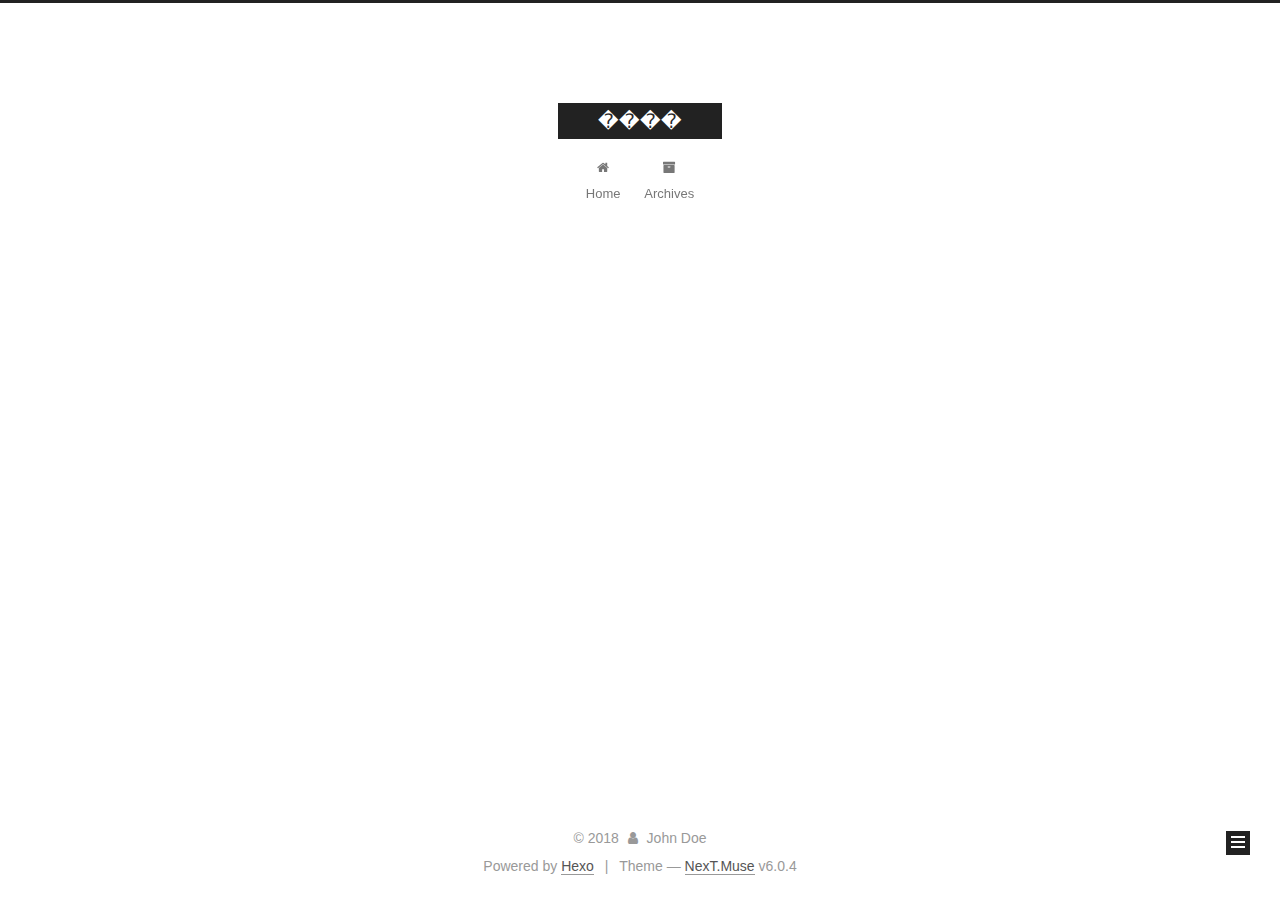
==== commit c629ac10: "Site updated: 2018-02-12 21:34:11" ====
--- a/archives/index.html
+++ b/archives/index.html
@@ -104,11 +104,11 @@
 
 
 <meta property="og:type" content="website">
-<meta property="og:title" content="Hexo">
+<meta property="og:title" content="����">
 <meta property="og:url" content="http://yoursite.com/archives/index.html">
-<meta property="og:site_name" content="Hexo">
+<meta property="og:site_name" content="����">
 <meta name="twitter:card" content="summary">
-<meta name="twitter:title" content="Hexo">
+<meta name="twitter:title" content="����">
 
 
 
@@ -124,7 +124,7 @@
     sidebar: "",
   };
 </script>
-  <title>Archive | Hexo</title>
+  <title>Archive | ����</title>
   
 
 
@@ -182,7 +182,7 @@
     <div class="custom-logo-site-title">
       <a href="/"  class="brand" rel="start">
         <span class="logo-line-before"><i></i></span>
-        <span class="site-title">Hexo</span>
+        <span class="site-title">����</span>
         <span class="logo-line-after"><i></i></span>
       </a>
     </div>
@@ -257,7 +257,7 @@
         
           
         
-        Um..! 2 posts in total. Keep on posting.
+        Um..! 3 posts in total. Keep on posting.
       </span>
       
 
@@ -272,6 +272,43 @@
           <div class="collection-title">
             <h1 class="archive-year" id="archive-year-2018">2018</h1>
           </div>
+        
+        
+
+        
+
+  <article class="post post-type-normal" itemscope itemtype="http://schema.org/Article">
+    <header class="post-header">
+
+      <h2 class="post-title">
+        
+            <a class="post-title-link" href="/2018/02/12/我的第一篇博客/" itemprop="url">
+              
+                <span itemprop="name">我的第一篇博客</span>
+              
+            </a>
+        
+      </h2>
+
+      <div class="post-meta">
+        <time class="post-time" itemprop="dateCreated"
+              datetime="2018-02-12T21:27:12+08:00"
+              content="2018-02-12" >
+          02-12
+        </time>
+      </div>
+
+    </header>
+  </article>
+
+
+
+      
+
+        
+        
+        
+
         
         
 
@@ -390,7 +427,7 @@
                 
                   <a href="/archives/">
                 
-                    <span class="site-state-item-count">2</span>
+                    <span class="site-state-item-count">3</span>
                     <span class="site-state-item-name">posts</span>
                   </a>
                 </div>
--- a/css/main.css
+++ b/css/main.css
@@ -1819,7 +1819,7 @@
   width: 4px;
   height: 4px;
   border-radius: 50%;
-  background: #7ddbff;
+  background: #9450ad;
 }
 .links-of-blogroll {
   font-size: 13px;
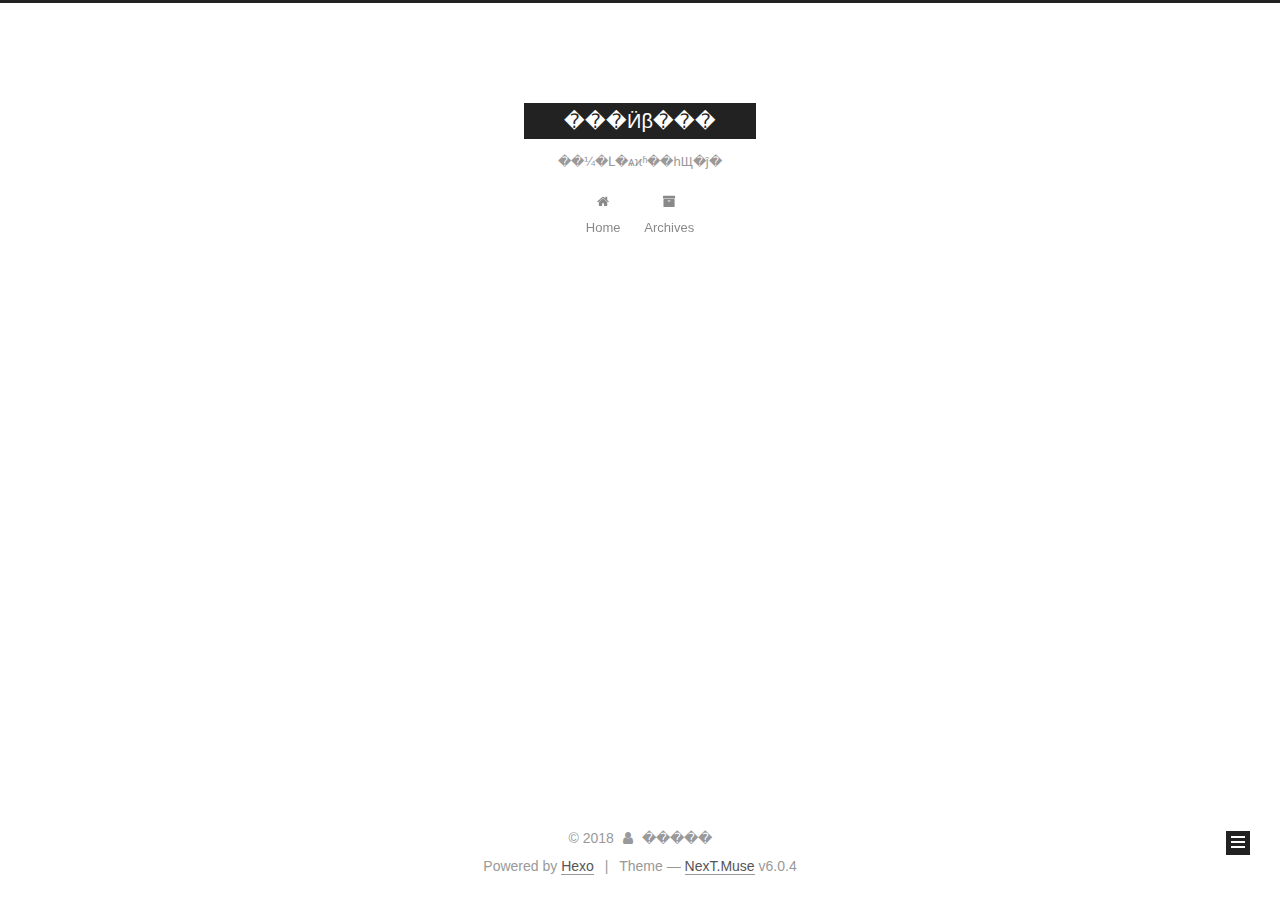
==== commit cf592fc0: "Site updated: 2018-02-12 21:40:54" ====
--- a/archives/index.html
+++ b/archives/index.html
@@ -5,7 +5,7 @@
   
 
 
-<html class="theme-next muse use-motion" lang="">
+<html class="theme-next muse use-motion" lang="zh-Hans">
 <head>
   <meta charset="UTF-8"/>
 <meta http-equiv="X-UA-Compatible" content="IE=edge" />
@@ -103,12 +103,16 @@
   <meta name="keywords" content="Hexo, NexT" />
 
 
+<meta name="description" content="��������ţ����ǰѱ��˺ȿ��ȵĹ��򣬶����ڹ����ϵġ�">
 <meta property="og:type" content="website">
-<meta property="og:title" content="����">
+<meta property="og:title" content="���Ӥβ���">
 <meta property="og:url" content="http://yoursite.com/archives/index.html">
-<meta property="og:site_name" content="����">
+<meta property="og:site_name" content="���Ӥβ���">
+<meta property="og:description" content="��������ţ����ǰѱ��˺ȿ��ȵĹ��򣬶����ڹ����ϵġ�">
+<meta property="og:locale" content="zh-Hans">
 <meta name="twitter:card" content="summary">
-<meta name="twitter:title" content="����">
+<meta name="twitter:title" content="���Ӥβ���">
+<meta name="twitter:description" content="��������ţ����ǰѱ��˺ȿ��ȵĹ��򣬶����ڹ����ϵġ�">
 
 
 
@@ -124,7 +128,7 @@
     sidebar: "",
   };
 </script>
-  <title>Archive | ����</title>
+  <title>Archive | ���Ӥβ���</title>
   
 
 
@@ -164,7 +168,7 @@
 
 </head>
 
-<body itemscope itemtype="http://schema.org/WebPage" lang="">
+<body itemscope itemtype="http://schema.org/WebPage" lang="zh-Hans">
 
   
   
@@ -182,12 +186,12 @@
     <div class="custom-logo-site-title">
       <a href="/"  class="brand" rel="start">
         <span class="logo-line-before"><i></i></span>
-        <span class="site-title">����</span>
+        <span class="site-title">���Ӥβ���</span>
         <span class="logo-line-after"><i></i></span>
       </a>
     </div>
       
-        <p class="site-subtitle"></p>
+        <p class="site-subtitle">��¼�Լ�ѧϰʱ��һЩ�ĵ�</p>
       
   </div>
 
@@ -416,8 +420,8 @@
         <div class="site-overview">
           <div class="site-author motion-element" itemprop="author" itemscope itemtype="http://schema.org/Person">
             
-              <p class="site-author-name" itemprop="name">John Doe</p>
-              <p class="site-description motion-element" itemprop="description"></p>
+              <p class="site-author-name" itemprop="name">�����</p>
+              <p class="site-description motion-element" itemprop="description">��������ţ����ǰѱ��˺ȿ��ȵĹ��򣬶����ڹ����ϵġ�</p>
           </div>
 
           
@@ -475,7 +479,7 @@
   <span class="with-love">
     <i class="fa fa-user"></i>
   </span>
-  <span class="author" itemprop="copyrightHolder">John Doe</span>
+  <span class="author" itemprop="copyrightHolder">�����</span>
 
   
 
--- a/css/main.css
+++ b/css/main.css
@@ -1819,7 +1819,7 @@
   width: 4px;
   height: 4px;
   border-radius: 50%;
-  background: #9450ad;
+  background: #14ffa6;
 }
 .links-of-blogroll {
   font-size: 13px;
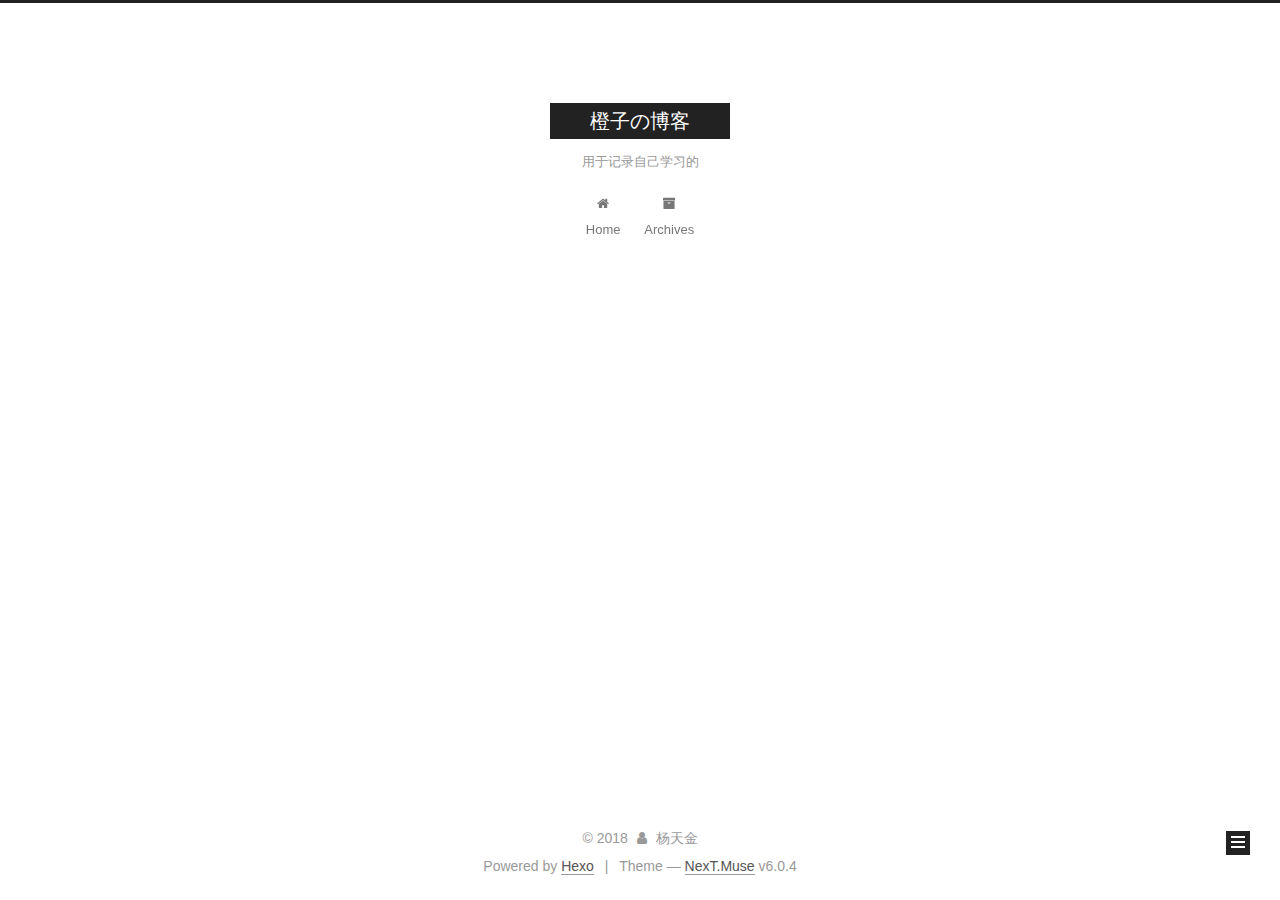
==== commit c144ba17: "Site updated: 2018-02-12 21:47:24" ====
--- a/archives/index.html
+++ b/archives/index.html
@@ -103,16 +103,16 @@
   <meta name="keywords" content="Hexo, NexT" />
 
 
-<meta name="description" content="��������ţ����ǰѱ��˺ȿ��ȵĹ��򣬶����ڹ����ϵġ�">
+<meta name="description" content="你想成幸福的人，你就得学会吃苦">
 <meta property="og:type" content="website">
-<meta property="og:title" content="���Ӥβ���">
+<meta property="og:title" content="橙子の博客">
 <meta property="og:url" content="http://yoursite.com/archives/index.html">
-<meta property="og:site_name" content="���Ӥβ���">
-<meta property="og:description" content="��������ţ����ǰѱ��˺ȿ��ȵĹ��򣬶����ڹ����ϵġ�">
+<meta property="og:site_name" content="橙子の博客">
+<meta property="og:description" content="你想成幸福的人，你就得学会吃苦">
 <meta property="og:locale" content="zh-Hans">
 <meta name="twitter:card" content="summary">
-<meta name="twitter:title" content="���Ӥβ���">
-<meta name="twitter:description" content="��������ţ����ǰѱ��˺ȿ��ȵĹ��򣬶����ڹ����ϵġ�">
+<meta name="twitter:title" content="橙子の博客">
+<meta name="twitter:description" content="你想成幸福的人，你就得学会吃苦">
 
 
 
@@ -128,7 +128,7 @@
     sidebar: "",
   };
 </script>
-  <title>Archive | ���Ӥβ���</title>
+  <title>Archive | 橙子の博客</title>
   
 
 
@@ -186,12 +186,12 @@
     <div class="custom-logo-site-title">
       <a href="/"  class="brand" rel="start">
         <span class="logo-line-before"><i></i></span>
-        <span class="site-title">���Ӥβ���</span>
+        <span class="site-title">橙子の博客</span>
         <span class="logo-line-after"><i></i></span>
       </a>
     </div>
       
-        <p class="site-subtitle">��¼�Լ�ѧϰʱ��һЩ�ĵ�</p>
+        <p class="site-subtitle">用于记录自己学习的</p>
       
   </div>
 
@@ -420,8 +420,8 @@
         <div class="site-overview">
           <div class="site-author motion-element" itemprop="author" itemscope itemtype="http://schema.org/Person">
             
-              <p class="site-author-name" itemprop="name">�����</p>
-              <p class="site-description motion-element" itemprop="description">��������ţ����ǰѱ��˺ȿ��ȵĹ��򣬶����ڹ����ϵġ�</p>
+              <p class="site-author-name" itemprop="name">杨天金</p>
+              <p class="site-description motion-element" itemprop="description">你想成幸福的人，你就得学会吃苦</p>
           </div>
 
           
@@ -479,7 +479,7 @@
   <span class="with-love">
     <i class="fa fa-user"></i>
   </span>
-  <span class="author" itemprop="copyrightHolder">�����</span>
+  <span class="author" itemprop="copyrightHolder">杨天金</span>
 
   
 
--- a/css/main.css
+++ b/css/main.css
@@ -1819,7 +1819,7 @@
   width: 4px;
   height: 4px;
   border-radius: 50%;
-  background: #14ffa6;
+  background: #420111;
 }
 .links-of-blogroll {
   font-size: 13px;
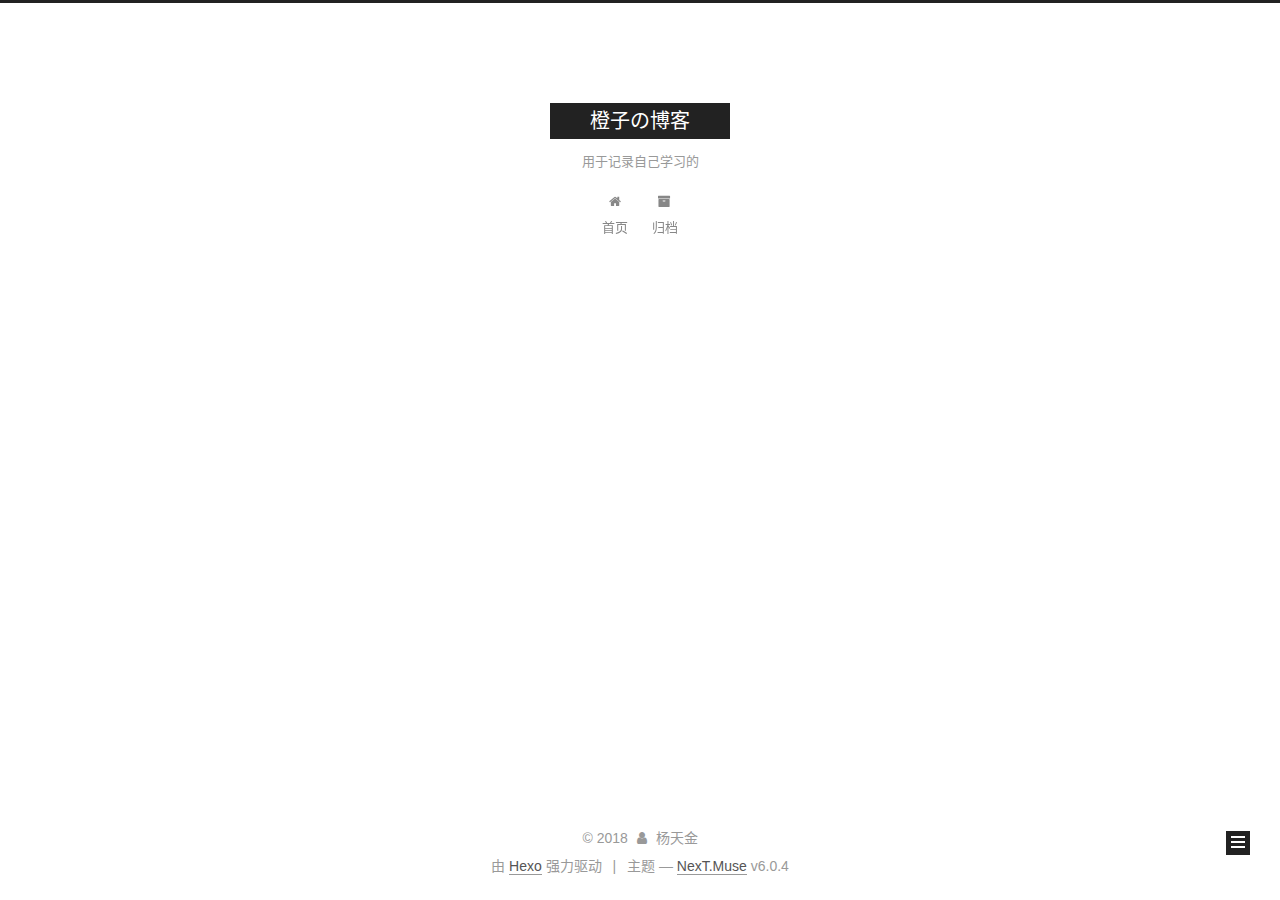
==== commit 58e5ba79: "Site updated: 2018-02-12 21:48:54" ====
--- a/archives/index.html
+++ b/archives/index.html
@@ -5,7 +5,7 @@
   
 
 
-<html class="theme-next muse use-motion" lang="zh-Hans">
+<html class="theme-next muse use-motion" lang="zh-CN">
 <head>
   <meta charset="UTF-8"/>
 <meta http-equiv="X-UA-Compatible" content="IE=edge" />
@@ -109,7 +109,7 @@
 <meta property="og:url" content="http://yoursite.com/archives/index.html">
 <meta property="og:site_name" content="橙子の博客">
 <meta property="og:description" content="你想成幸福的人，你就得学会吃苦">
-<meta property="og:locale" content="zh-Hans">
+<meta property="og:locale" content="zh-CN">
 <meta name="twitter:card" content="summary">
 <meta name="twitter:title" content="橙子の博客">
 <meta name="twitter:description" content="你想成幸福的人，你就得学会吃苦">
@@ -128,7 +128,7 @@
     sidebar: "",
   };
 </script>
-  <title>Archive | 橙子の博客</title>
+  <title>归档 | 橙子の博客</title>
   
 
 
@@ -168,7 +168,7 @@
 
 </head>
 
-<body itemscope itemtype="http://schema.org/WebPage" lang="zh-Hans">
+<body itemscope itemtype="http://schema.org/WebPage" lang="zh-CN">
 
   
   
@@ -213,13 +213,13 @@
         
         <li class="menu-item menu-item-home">
           <a href="/" rel="section">
-            <i class="menu-item-icon fa fa-fw fa-home"></i> <br />Home</a>
+            <i class="menu-item-icon fa fa-fw fa-home"></i> <br />首页</a>
         </li>
       
         
         <li class="menu-item menu-item-archives">
           <a href="/archives/" rel="section">
-            <i class="menu-item-icon fa fa-fw fa-archive"></i> <br />Archives</a>
+            <i class="menu-item-icon fa fa-fw fa-archive"></i> <br />归档</a>
         </li>
       
 
@@ -261,7 +261,7 @@
         
           
         
-        Um..! 3 posts in total. Keep on posting.
+        嗯..! 目前共计 3 篇日志。 继续努力。
       </span>
       
 
@@ -432,7 +432,7 @@
                   <a href="/archives/">
                 
                     <span class="site-state-item-count">3</span>
-                    <span class="site-state-item-name">posts</span>
+                    <span class="site-state-item-name">日志</span>
                   </a>
                 </div>
               
@@ -489,7 +489,7 @@
 
 
 
-  <div class="powered-by">Powered by <a class="theme-link" target="_blank" href="https://hexo.io">Hexo</a></div>
+  <div class="powered-by">由 <a class="theme-link" target="_blank" href="https://hexo.io">Hexo</a> 强力驱动</div>
 
 
 
@@ -497,7 +497,7 @@
 
 
 
-  <div class="theme-info">Theme &mdash; <a class="theme-link" target="_blank" href="https://github.com/theme-next/hexo-theme-next">NexT.Muse</a> v6.0.4</div>
+  <div class="theme-info">主题 &mdash; <a class="theme-link" target="_blank" href="https://github.com/theme-next/hexo-theme-next">NexT.Muse</a> v6.0.4</div>
 
 
 
--- a/css/main.css
+++ b/css/main.css
@@ -1819,7 +1819,7 @@
   width: 4px;
   height: 4px;
   border-radius: 50%;
-  background: #420111;
+  background: #cc16aa;
 }
 .links-of-blogroll {
   font-size: 13px;
